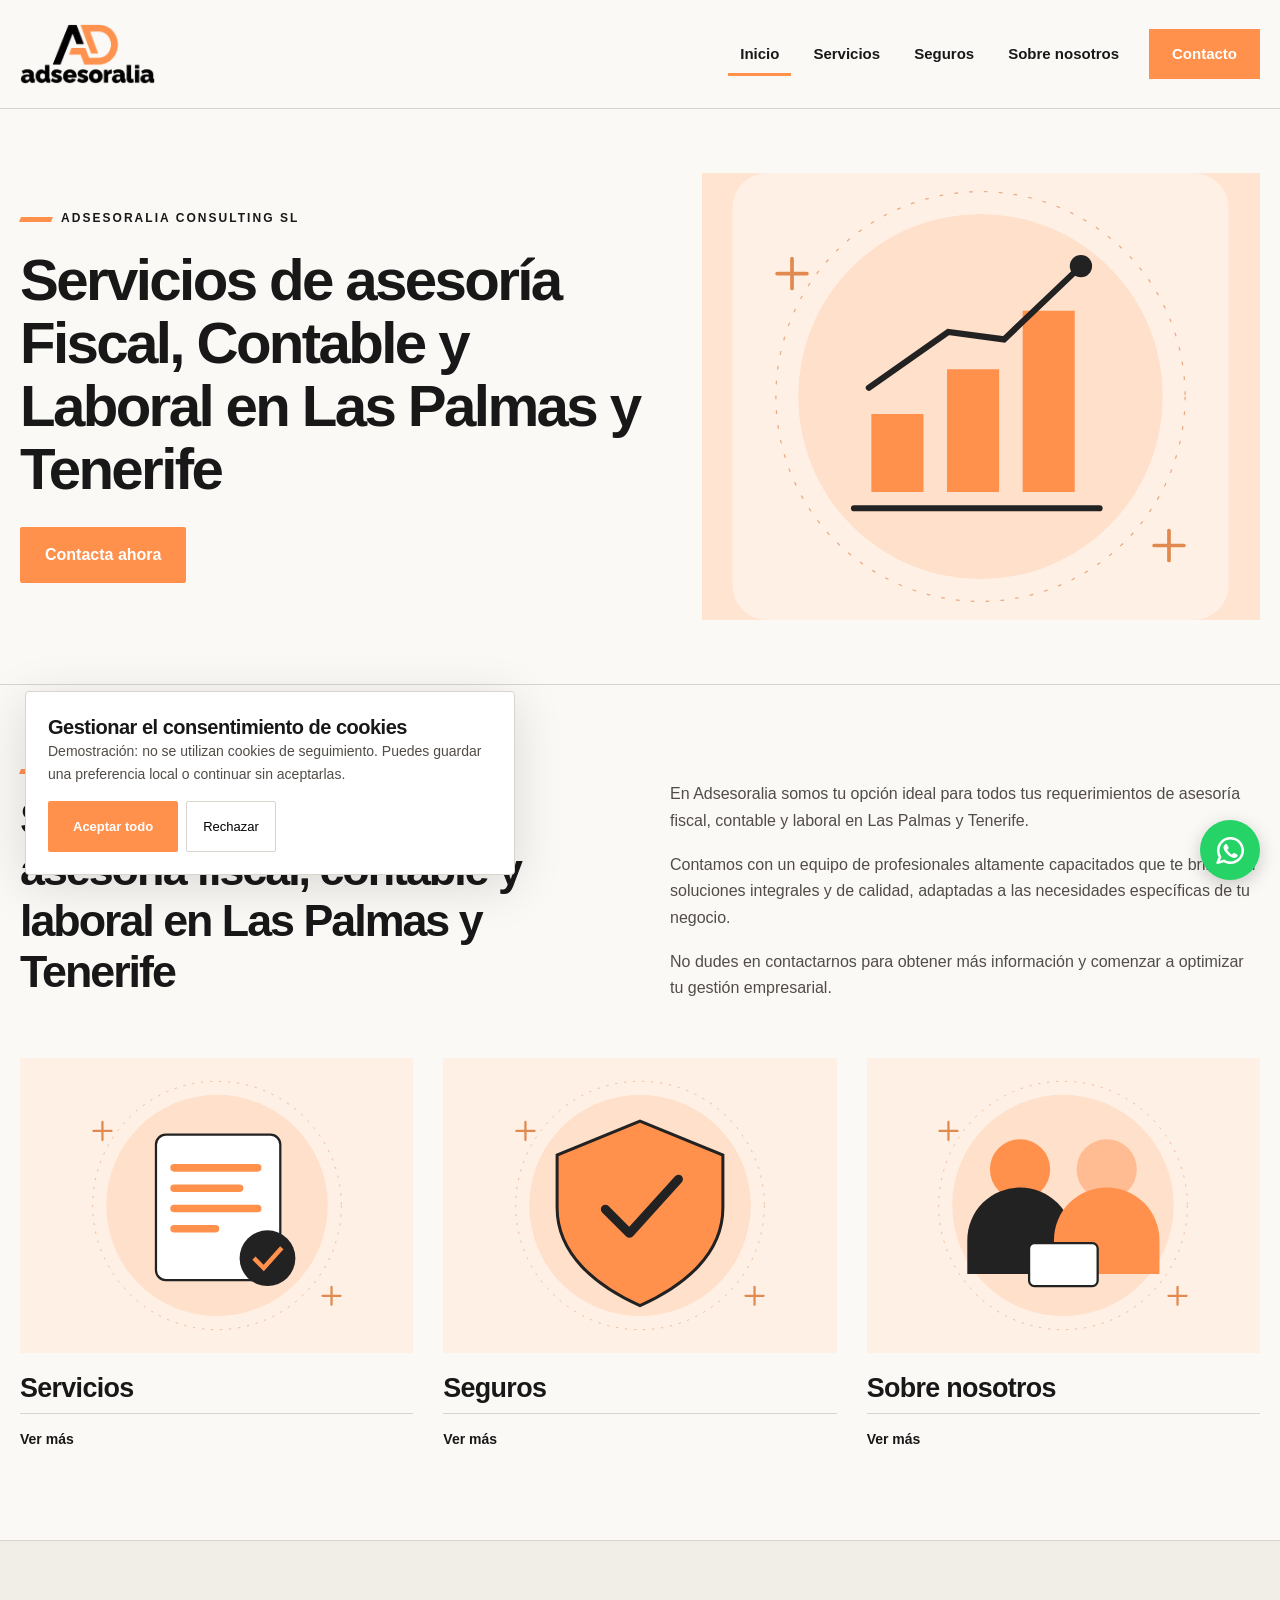
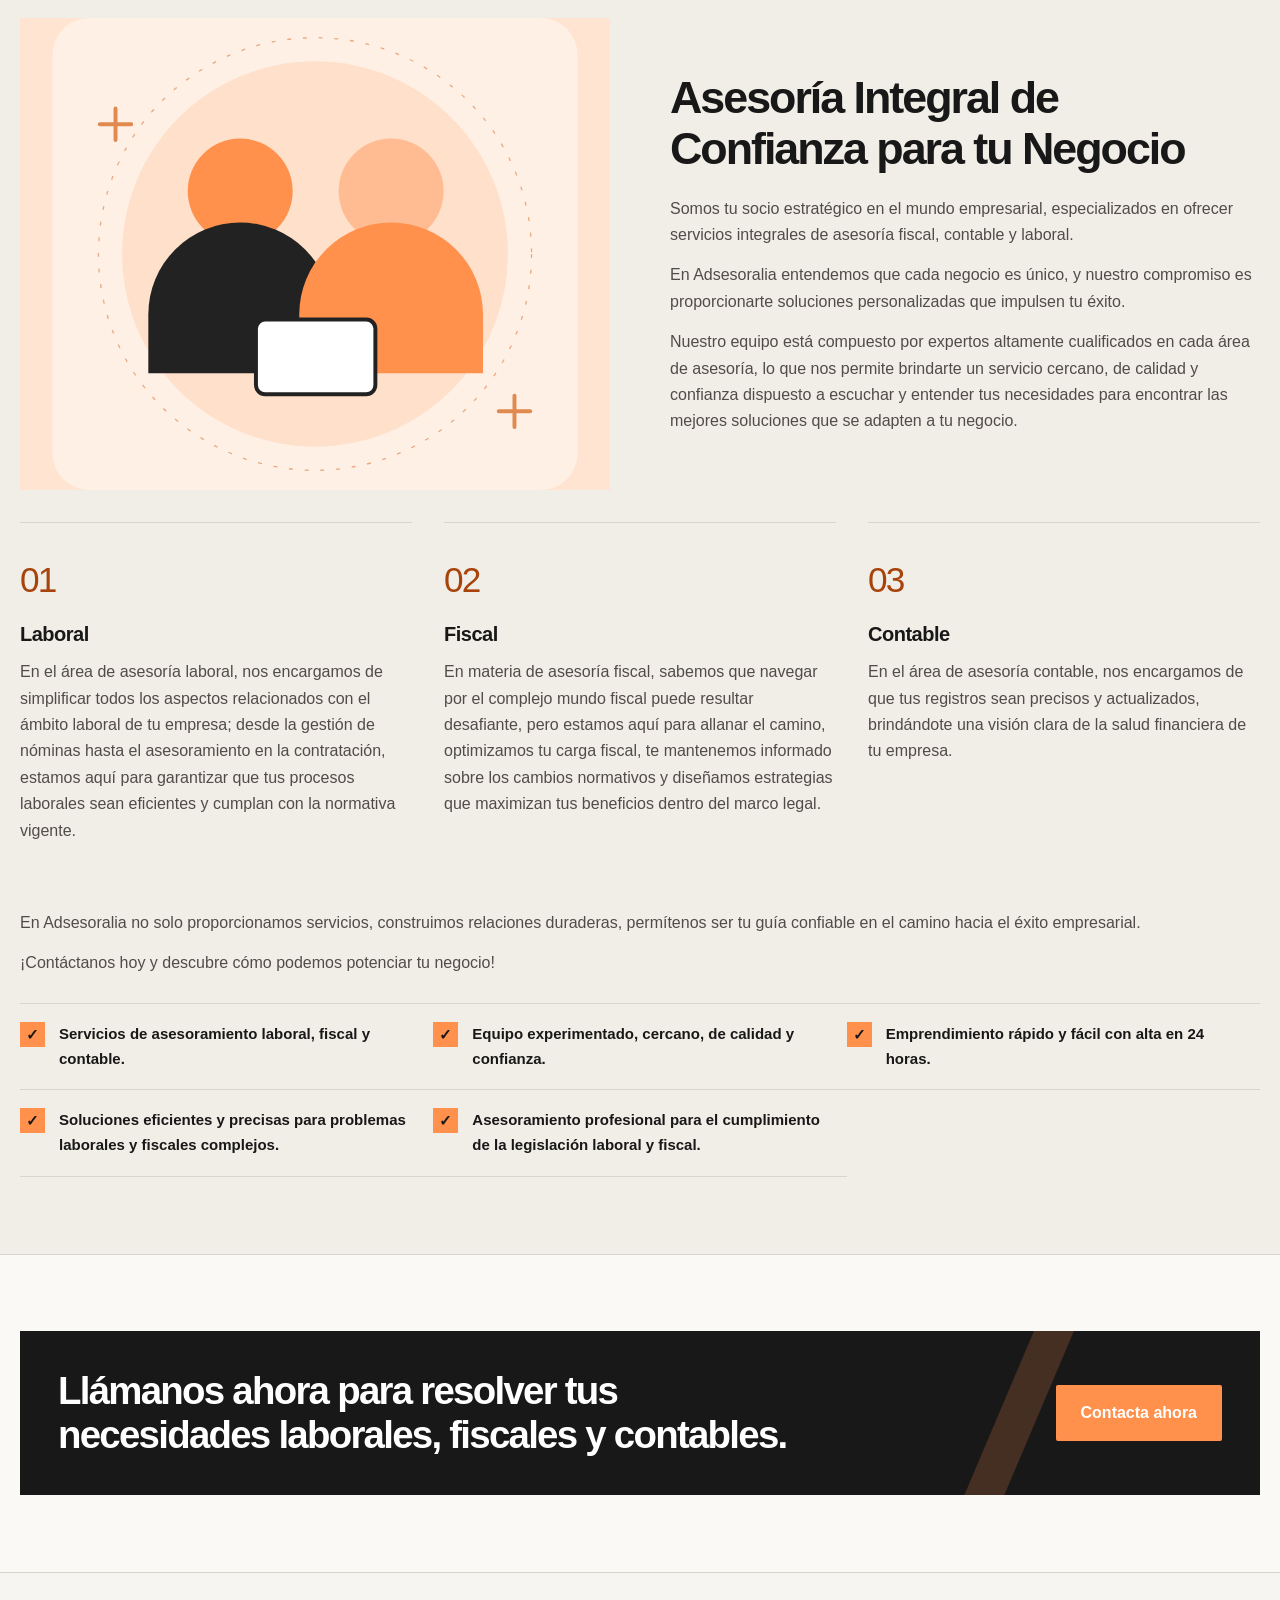
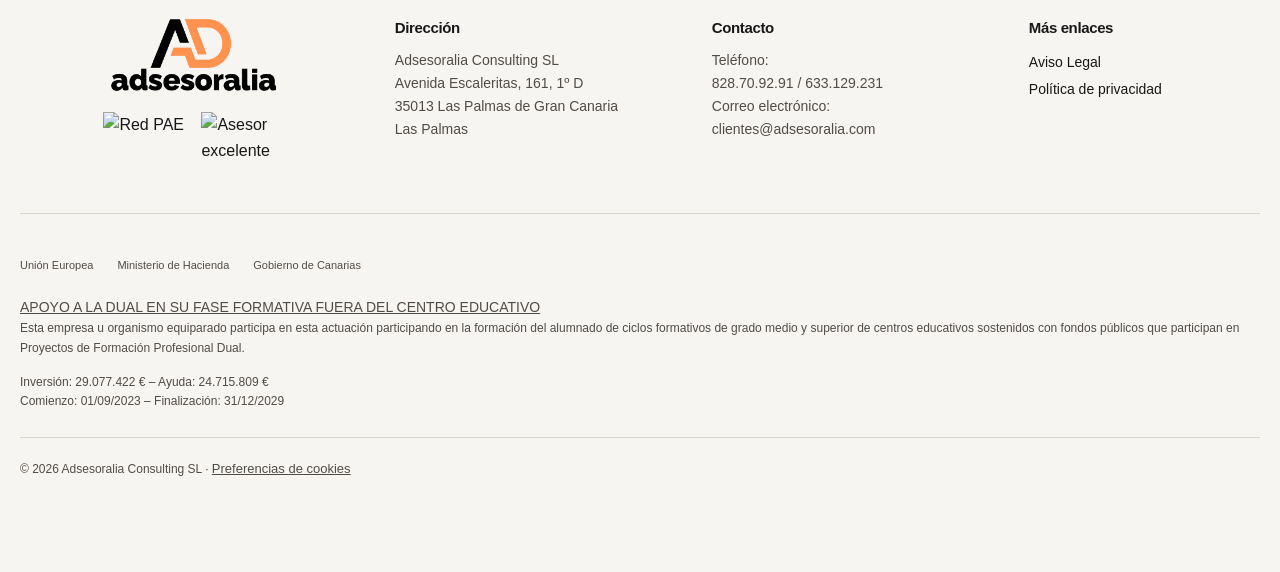
==== index.html @ 980e568c "Add files via upload" ====
<!DOCTYPE html>
<html lang="es"><head><meta charset="utf-8"/><meta content="width=device-width, initial-scale=1" name="viewport"/><title>Servicios de asesoría Fiscal, Contable y Laboral en Las Palmas y Tenerife | Adsesoralia</title><link href="assets/style.css" rel="stylesheet"/><script defer="" src="assets/main.js"></script><link rel="icon" type="image/png" sizes="32x32" href="assets/favicon-32.png"/><link rel="icon" type="image/png" sizes="192x192" href="assets/favicon-192.png"/><link rel="apple-touch-icon" sizes="180x180" href="assets/apple-touch-icon.png"/></head><body class="home-page"><a class="skip" href="#main">Saltar al contenido</a><header><div class="wrap nav"><a aria-label="Adsesoralia, inicio" class="brand" href="index.html"><img alt="Adsesoralia" onerror="this.hidden=true;this.nextElementSibling.hidden=false" src="assets/logo@3x.png"/><span class="brand-fallback" hidden="">ad<span style="color:#ff914d">s</span>esoralia</span></a><button aria-controls="navlinks" aria-expanded="false" class="menu">☰ Menú</button><nav aria-label="Navegación principal" class="navlinks" id="navlinks"><a aria-current="page" class="active" href="index.html">Inicio</a><a href="servicios/index.html">Servicios</a><a href="seguros/index.html">Seguros</a><a href="sobre-nosotros/index.html">Sobre nosotros</a><a href="contacto/index.html">Contacto</a></nav></div></header><main id="main" tabindex="-1"><section class="hero"><div class="wrap hero-grid"><div><div class="eyebrow">Adsesoralia Consulting SL</div><h1>Servicios de asesoría Fiscal, Contable y Laboral en Las Palmas y Tenerife</h1><a class="btn" href="contacto/index.html">Contacta ahora</a></div><div class="hero-art clean-photo"><img alt="" class="photo-real" onerror="this.hidden=true" src="https://adsesoralia.com/wp-content/uploads/2023/12/Adsesoralia-Consulting-SL-4.jpg"/><img alt="" class="art" src="assets/home.svg"/></div></div></section><section class="section"><div class="wrap"><div class="lead"><div class="eyebrow">Inicio</div><h2>Soluciones integrales de asesoría fiscal, contable y laboral en Las Palmas y Tenerife</h2><p>En Adsesoralia somos tu opción ideal para todos tus requerimientos de asesoría fiscal, contable y laboral en Las Palmas y Tenerife.</p><p>Contamos con un equipo de profesionales altamente capacitados que te brindarán soluciones integrales y de calidad, adaptadas a las necesidades específicas de tu negocio.</p><p>No dudes en contactarnos para obtener más información y comenzar a optimizar tu gestión empresarial.</p></div><div class="grid three overview-grid" style="margin-top:32px"><a class="card image-card" href="servicios/index.html"><div class="pic"><img alt="" class="fallback" src="assets/services.svg"/><img alt="Grupo de ejecutivos en una reunión" loading="lazy" onerror="this.hidden=true" src="https://adsesoralia.com/wp-content/uploads/2023/12/Adsesoralia-Consulting-SL-6-1024x683.jpg"/></div><div class="inner"><h3>Servicios</h3><div class="more">Ver más</div></div></a><a class="card image-card" href="seguros/index.html"><div class="pic"><img alt="" class="fallback" src="assets/insurance.svg"/><img alt="Reunión de asesoramiento" loading="lazy" onerror="this.hidden=true" src="https://adsesoralia.com/wp-content/uploads/2023/12/Adsesoralia-Consulting-SL-5-1024x683.jpg"/></div><div class="inner"><h3>Seguros</h3><div class="more">Ver más</div></div></a><a class="card image-card" href="sobre-nosotros/index.html"><div class="pic"><img alt="" class="fallback" src="assets/team.svg"/><img alt="Documentos y trabajo en equipo" loading="lazy" onerror="this.hidden=true" src="https://adsesoralia.com/wp-content/uploads/2023/12/Adsesoralia-Consulting-SL-3-1024x683.jpg"/></div><div class="inner"><h3>Sobre nosotros</h3><div class="more">Ver más</div></div></a></div></div></section><section class="section soft"><div class="wrap"><div class="split"><div class="hero-art clean-photo"><img alt="" class="photo-real" loading="lazy" onerror="this.hidden=true" src="https://adsesoralia.com/wp-content/uploads/2023/12/Adsesoralia-Consulting-SL-3.jpg"/><img alt="" class="art" src="assets/team.svg"/></div><div><h2>Asesoría Integral de Confianza para tu Negocio</h2><p>Somos tu socio estratégico en el mundo empresarial, especializados en ofrecer servicios integrales de asesoría fiscal, contable y laboral.</p><p>En Adsesoralia entendemos que cada negocio es único, y nuestro compromiso es proporcionarte soluciones personalizadas que impulsen tu éxito.</p><p>Nuestro equipo está compuesto por expertos altamente cualificados en cada área de asesoría, lo que nos permite brindarte un servicio cercano, de calidad y confianza dispuesto a escuchar y entender tus necesidades para encontrar las mejores soluciones que se adapten a tu negocio.</p></div></div><div class="grid three" style="margin-top:32px"><article class="card"><span class="num">01</span><h3>Laboral</h3><p>En el área de asesoría laboral, nos encargamos de simplificar todos los aspectos relacionados con el ámbito laboral de tu empresa; desde la gestión de nóminas hasta el asesoramiento en la contratación, estamos aquí para garantizar que tus procesos laborales sean eficientes y cumplan con la normativa vigente.</p></article><article class="card"><span class="num">02</span><h3>Fiscal</h3><p>En materia de asesoría fiscal, sabemos que navegar por el complejo mundo fiscal puede resultar desafiante, pero estamos aquí para allanar el camino, optimizamos tu carga fiscal, te mantenemos informado sobre los cambios normativos y diseñamos estrategias que maximizan tus beneficios dentro del marco legal.</p></article><article class="card"><span class="num">03</span><h3>Contable</h3><p>En el área de asesoría contable, nos encargamos de que tus registros sean precisos y actualizados, brindándote una visión clara de la salud financiera de tu empresa.</p></article></div><div style="margin-top:24px"><p>En Adsesoralia no solo proporcionamos servicios, construimos relaciones duraderas, permítenos ser tu guía confiable en el camino hacia el éxito empresarial.</p><p>¡Contáctanos hoy y descubre cómo podemos potenciar tu negocio!</p></div><div class="benefits"><div class="benefit"><span class="check">✓</span>Servicios de asesoramiento laboral, fiscal y contable.</div><div class="benefit"><span class="check">✓</span>Equipo experimentado, cercano, de calidad y confianza.</div><div class="benefit"><span class="check">✓</span>Emprendimiento rápido y fácil con alta en 24 horas.</div><div class="benefit"><span class="check">✓</span>Soluciones eficientes y precisas para problemas laborales y fiscales complejos.</div><div class="benefit"><span class="check">✓</span>Asesoramiento profesional para el cumplimiento de la legislación laboral y fiscal.</div></div></div></section><section class="section"><div class="wrap"><div class="cta"><h2>Llámanos ahora para resolver tus necesidades laborales, fiscales y contables.</h2><a class="btn" href="contacto/index.html">Contacta ahora</a></div></div></section></main><footer><div class="wrap"><div class="footgrid"><div class="footer-brand"><a class="brand" href="index.html"><img alt="Adsesoralia" onerror="this.hidden=true;this.nextElementSibling.hidden=false" src="assets/logo@3x.png"/><span class="brand-fallback" hidden="">ad<i>s</i>esoralia</span></a><div class="partner"><img alt="Red PAE" src="https://adsesoralia.com/wp-content/uploads/2023/12/footerlogospartners1.png"/><img alt="Asesor excelente" src="https://adsesoralia.com/wp-content/uploads/2023/12/footerlogospartners2.png"/></div></div><div><h3>Dirección</h3><p>Adsesoralia Consulting SL<br/>Avenida Escaleritas, 161, 1º D<br/>35013 Las Palmas de Gran Canaria<br/>Las Palmas</p></div><div><h3>Contacto</h3><p>Teléfono:<br/><a data-mock="Contacto" href="tel:+34828709291">828.70.92.91</a> / <a data-mock="Contacto" href="tel:+34633129231">633.129.231</a><br/>Correo electrónico:<br/><a data-mock="Contacto" href="mailto:clientes@adsesoralia.com">clientes@adsesoralia.com</a></p></div><div><h3>Más enlaces</h3><a href="aviso-legal/index.html">Aviso Legal</a><br/><a href="politica-de-privacidad/index.html">Política de privacidad</a></div></div><div class="legal institution"><div class="institution-logos"><figure><img alt="Unión Europea" onerror="this.hidden=true" src="https://adsesoralia.com/wp-content/uploads/2026/02/escudo_fondos_europeos.jpg"/><figcaption>Unión Europea</figcaption></figure><figure><img alt="Ministerio de Hacienda" onerror="this.hidden=true" src="https://adsesoralia.com/wp-content/uploads/2026/02/escudo_hacienda.jpg"/><figcaption>Ministerio de Hacienda</figcaption></figure><figure><img alt="Gobierno de Canarias" onerror="this.hidden=true" src="https://adsesoralia.com/wp-content/uploads/2026/02/escudo_gobierno_de_Canarias.jpg"/><figcaption>Gobierno de Canarias</figcaption></figure></div><a href="https://adsesoralia.com/wp-content/uploads/2026/02/Apendice_IV_CARTEL_DEFINITIVO_ayuda_empresas_dual_2023_2024_2.0.pdf">APOYO A LA DUAL EN SU FASE FORMATIVA FUERA DEL CENTRO EDUCATIVO</a><p>Esta empresa u organismo equiparado participa en esta actuación participando en la formación del alumnado de ciclos formativos de grado medio y superior de centros educativos sostenidos con fondos públicos que participan en Proyectos de Formación Profesional Dual.</p><p>Inversión: 29.077.422 € – Ayuda: 24.715.809 €<br/>Comienzo: 01/09/2023 – Finalización: 31/12/2029</p></div><div class="legal">© 2026 Adsesoralia Consulting SL · <button class="cookie-control" type="button">Preferencias de cookies</button></div></div></footer><a aria-label="Contactar por WhatsApp (se abre en otra pestaña)" class="whatsapp" href="https://wa.me/34828709291" target="_blank" rel="noopener noreferrer"><svg xmlns="http://www.w3.org/2000/svg" width="800px" height="800px" viewBox="0 0 24 24" fill="none"><path fill-rule="evenodd" clip-rule="evenodd" d="M3.50002 12C3.50002 7.30558 7.3056 3.5 12 3.5C16.6944 3.5 20.5 7.30558 20.5 12C20.5 16.6944 16.6944 20.5 12 20.5C10.3278 20.5 8.77127 20.0182 7.45798 19.1861C7.21357 19.0313 6.91408 18.9899 6.63684 19.0726L3.75769 19.9319L4.84173 17.3953C4.96986 17.0955 4.94379 16.7521 4.77187 16.4751C3.9657 15.176 3.50002 13.6439 3.50002 12ZM12 1.5C6.20103 1.5 1.50002 6.20101 1.50002 12C1.50002 13.8381 1.97316 15.5683 2.80465 17.0727L1.08047 21.107C0.928048 21.4637 0.99561 21.8763 1.25382 22.1657C1.51203 22.4552 1.91432 22.5692 2.28599 22.4582L6.78541 21.1155C8.32245 21.9965 10.1037 22.5 12 22.5C17.799 22.5 22.5 17.799 22.5 12C22.5 6.20101 17.799 1.5 12 1.5ZM14.2925 14.1824L12.9783 15.1081C12.3628 14.7575 11.6823 14.2681 10.9997 13.5855C10.2901 12.8759 9.76402 12.1433 9.37612 11.4713L10.2113 10.7624C10.5697 10.4582 10.6678 9.94533 10.447 9.53028L9.38284 7.53028C9.23954 7.26097 8.98116 7.0718 8.68115 7.01654C8.38113 6.96129 8.07231 7.046 7.84247 7.24659L7.52696 7.52195C6.76823 8.18414 6.3195 9.2723 6.69141 10.3741C7.07698 11.5163 7.89983 13.314 9.58552 14.9997C11.3991 16.8133 13.2413 17.5275 14.3186 17.8049C15.1866 18.0283 16.008 17.7288 16.5868 17.2572L17.1783 16.7752C17.4313 16.5691 17.5678 16.2524 17.544 15.9269C17.5201 15.6014 17.3389 15.308 17.0585 15.1409L15.3802 14.1409C15.0412 13.939 14.6152 13.9552 14.2925 14.1824Z" fill="#FFFFFF"/></svg></a><dialog class="mock-dialog"><h2>Acción simulada</h2><p class="mock-message"></p><form method="dialog"><button class="btn">Cerrar</button></form></dialog><aside aria-label="Preferencias de cookies" class="cookie" hidden=""><h3>Gestionar el consentimiento de cookies</h3><p>Demostración: no se utilizan cookies de seguimiento. Puedes guardar una preferencia local o continuar sin aceptarlas.</p><div class="cookie-actions"><button class="btn" data-consent="all">Aceptar todo</button><button class="secondary-btn" data-consent="none">Rechazar</button></div></aside></body></html>
---- assets/style.css ----
:root{--orange:#ff914d;--ink:#191919;--cream:#fff5ed;--muted:#625e59;--line:#e8e2dc}*{box-sizing:border-box}html{scroll-behavior:smooth}body{margin:0;font-family:system-ui,-apple-system,BlinkMacSystemFont,'Segoe UI',sans-serif;color:var(--ink);background:#fff;line-height:1.65}a{color:inherit;text-decoration:none}button,input,textarea,select{font:inherit}button,a{touch-action:manipulation}button{cursor:pointer}a:focus-visible,button:focus-visible,input:focus-visible,textarea:focus-visible{outline:3px solid #a74b12;outline-offset:4px}.wrap{width:min(1180px,calc(100% - 40px));margin:auto}header{position:sticky;top:0;z-index:10;background:#fffffff5;border-bottom:1px solid var(--line);backdrop-filter:blur(12px)}.nav{display:flex;align-items:center;justify-content:space-between;min-height:82px;gap:20px}.brand{display:flex;align-items:center;gap:10px;font-size:23px;font-weight:850;letter-spacing:-1.6px;line-height:1}.brand svg{width:48px;height:38px}.brand img{width:auto !important;height:60px;object-fit:contain}.navlinks{display:none;position:absolute;top:82px;left:0;right:0;background:white;padding:20px;box-shadow:0 16px 20px #0001}.navlinks.open{display:grid;gap:8px}.navlinks a{padding:10px 12px;font-size:14px;font-weight:650}.navlinks a.active{color:#9c4312;background:var(--cream);border-radius:8px}.menu{background:white;border:1px solid var(--line);border-radius:12px;padding:9px 14px}.btn{display:inline-flex;align-items:center;justify-content:center;gap:18px;background:var(--orange);color:var(--ink);font-weight:750;padding:14px 23px;border:0;border-radius:9px;min-height:48px;transition:transform .2s,background .2s}.btn:hover{transform:translateY(-2px);background:#ffab76}.btn.dark{background:var(--ink);color:white}.eyebrow{font-size:12px;font-weight:800;letter-spacing:2px;text-transform:uppercase;color:#9b4717;display:flex;align-items:center;gap:9px}.eyebrow:before{content:'';width:22px;height:2px;background:var(--orange)}h1,h2,h3,p{margin:0}h1{font-size:clamp(2.4rem,5.3vw,4.5rem);line-height:1.07;letter-spacing:-.055em;margin:20px 0 26px;max-width:850px}h2{font-size:clamp(1.8rem,3.5vw,3rem);line-height:1.14;letter-spacing:-.045em;margin:12px 0 22px}h3{font-size:1.25rem;line-height:1.3;letter-spacing:-.025em}p{margin:0 0 14px;color:var(--muted)}.hero{background:var(--cream);padding:48px 0 55px;overflow:hidden}.hero-grid,.split{display:grid;gap:32px;align-items:center}.hero-art{min-height:300px;position:relative;border-radius:26px;overflow:hidden;background:#f7c6a5;display:grid;place-items:center;isolation:isolate}.hero-art img{position:absolute;inset:0;width:100%;height:100%;object-fit:cover;z-index:-1}.hero-art:after{content:'';position:absolute;inset:0;border:1px solid #0001;border-radius:inherit;pointer-events:none}.art{width:85%;max-width:420px;filter:drop-shadow(0 12px 15px #8a421b22)}.float{animation:float 4s ease-in-out infinite}@keyframes float{50%{transform:translateY(-9px)}}.section{padding:58px 0}.soft{background:#faf8f6}.lead{max-width:760px}.grid{display:grid;gap:16px}.card{border:1px solid var(--line);border-radius:18px;background:white;padding:24px;transition:transform .2s,box-shadow .2s}.card:hover{transform:translateY(-4px);box-shadow:0 15px 35px #2515060c}.card h3{margin:12px 0}.num{display:grid;place-items:center;width:44px;height:44px;background:var(--cream);color:#9b4717;border-radius:13px;font-weight:800}.image-card{padding:0;overflow:hidden;display:block}.image-card .pic{height:190px;background:#ffe1ca;display:grid;place-items:center;overflow:hidden}.pic img{width:100%;height:100%;object-fit:cover;transition:transform .4s}.image-card:hover img{transform:scale(1.04)}.image-card .inner{padding:23px}.more{font-weight:750;font-size:14px;display:flex;justify-content:space-between;align-items:center}.more span{font-size:23px;color:#9b4717}.benefits{display:grid;gap:12px;margin-top:26px}.benefit{display:flex;align-items:flex-start;gap:14px;padding:17px;border-radius:12px;background:white;border:1px solid var(--line);font-size:15px;font-weight:650}.check{flex:none;background:var(--orange);border-radius:50%;width:25px;height:25px;text-align:center}.cta{background:var(--ink);color:white;border-radius:24px;padding:34px;display:grid;gap:20px;align-items:center}.cta h2{font-size:clamp(1.6rem,3vw,2.5rem);margin:0}.cta p{color:white}.cta .btn{justify-self:start}footer{background:#f7f5f2;padding:45px 0 24px;border-top:1px solid var(--line)}.footgrid{display:grid;gap:28px}footer h3{font-size:15px;margin-bottom:12px}footer p,footer a{font-size:14px}footer a:hover{text-decoration:underline}.legal{border-top:1px solid var(--line);padding-top:20px;margin-top:25px;font-size:12px;color:var(--muted)}.partner{display:flex;flex-wrap:wrap;gap:15px;margin:20px 0}.partner img{width:75px;height:75px;object-fit:contain}.subhero{padding:45px 0;background:var(--cream)}.subhero h1{font-size:clamp(2.2rem,4.4vw,3.6rem);margin-bottom:15px}.service-list{padding-left:20px;color:var(--muted)}.service-list li{margin:7px 0}.form{display:grid;gap:16px}.field{display:grid;gap:6px;font-weight:650;font-size:14px}input,textarea,select{border:1px solid #cfc7bf;border-radius:8px;padding:12px;background:white;width:100%;color:var(--ink)}textarea{min-height:130px;resize:vertical}.consent{display:flex;gap:10px;align-items:flex-start;font-size:14px}.consent input{width:18px;height:18px;flex:none}.notice{background:var(--cream);padding:13px;border-radius:9px;font-size:14px}.status{color:#27633a;font-weight:700}.skip{position:absolute;left:-9999px}.skip:focus{left:10px;top:10px;background:white;z-index:99;padding:10px}.photo{width:100%;border-radius:20px;aspect-ratio:4/3;object-fit:cover;background:var(--cream)}.tag{display:inline-block;border:1px solid #e7c2a9;border-radius:99px;padding:5px 12px;font-size:12px;font-weight:700;margin-bottom:8px}.demo{font-size:11px;color:var(--muted);margin-top:12px}.legal a{text-decoration:underline}.institution{max-width:800px}.institution p{font-size:12px}.section[id]{scroll-margin-top:100px}@media(min-width:650px){.grid{grid-template-columns:repeat(2,minmax(0,1fr))}.footgrid{grid-template-columns:repeat(2,1fr)}.benefits{grid-template-columns:repeat(2,1fr)}.hero-art{min-height:380px}.cta{padding:45px}}@media(min-width:900px){.menu{display:none}.navlinks{display:flex;position:static;align-items:center;background:none;padding:0;box-shadow:none;gap:4px}.navlinks a:last-child{background:var(--orange);border-radius:8px;margin-left:8px;color:var(--ink)}.hero{padding:75px 0}.hero-grid{grid-template-columns:1.1fr .9fr;gap:50px}.hero-art{min-height:480px}.split{grid-template-columns:1fr 1fr;gap:60px}.section{padding:85px 0}.grid.three{grid-template-columns:repeat(3,minmax(0,1fr))}.footgrid{grid-template-columns:1.2fr 1fr 1fr .8fr}.cta{grid-template-columns:1fr auto}.benefits{grid-template-columns:repeat(3,1fr)}}@media(prefers-reduced-motion:reduce){*,*::before,*::after{animation:none!important;transition:none!important;scroll-behavior:auto!important}} 
:root{--orange:#ff914d;--ink:#181818;--cream:#fff2e8;--muted:#514c47;--line:#e6ded7}body{font-family:Arial,Helvetica,sans-serif;line-height:1.7}.wrap{width:min(1240px,calc(100% - 40px))}.nav{min-height:92px}.brand img{width:auto !important;height:60px}.navlinks a{font-size:15px}.hero,.subhero{background:#fff;position:relative}.hero{padding:42px 0 64px}.hero-grid{gap:28px}.hero h1{font-size:clamp(2.6rem,5.5vw,5.2rem);line-height:1.02;letter-spacing:-.065em}.hero h1 em{font-style:normal;color:#a8430b}.hero-art{background:#fff0e5;min-height:280px;isolation:isolate}.hero-art .art{max-width:100%;width:100%;height:auto;filter:none;animation:drift 7s ease-in-out infinite}.hero-art .photo-real{z-index:0}.hero-art .photo-real:not([hidden])+.art{position:absolute;right:14px;bottom:14px;width:38%;border:5px solid white;border-radius:20px;box-shadow:0 12px 40px #0002}.hero-art .photo-real[hidden]{display:none}.hero-art .photo-real[hidden]+.art{width:100%;position:static}.section{padding:64px 0}.lead{max-width:880px}.lead p{max-width:76ch}.section h2{max-width:900px}.grid{gap:22px}.card{padding:30px;border-radius:24px;box-shadow:0 5px 25px #20100006}.image-card{padding:0}.image-card .pic{height:230px;background:#fff0e5;position:relative}.pic .fallback{position:absolute;inset:0;object-fit:contain;padding:12px}.pic img:not(.fallback){position:relative}.pic img[hidden]{display:none}.image-card h3{font-size:1.65rem}.more{border-top:1px solid var(--line);padding-top:16px;margin-top:20px}.soft{background:#f7f5f2}.num{width:55px;height:55px;border-radius:17px;font-size:18px}.benefit{border:0;padding:20px;background:white;box-shadow:0 4px 20px #00000008}.check{line-height:25px}.cta{position:relative;overflow:hidden;padding:38px;background:#181818}.cta:after{content:'';position:absolute;width:260px;height:260px;border:45px solid #ff914d22;border-radius:50%;right:-140px;top:-100px;pointer-events:none}.cta h2{max-width:760px}.btn{border-radius:100px;padding:15px 25px}.subhero .wrap{display:grid;gap:24px;align-items:center}.subhero .subvisual{width:100%;max-height:320px;object-fit:contain;border-radius:25px}.subhero h1{max-width:900px}.subhero{border-bottom:1px solid var(--line);background:#fff8f2}.subhero .btn{justify-self:start}.institution{max-width:none}.institution-logos{display:flex;flex-wrap:wrap;align-items:center;gap:24px;margin:22px 0}.institution-logos img{max-width:180px;max-height:55px;object-fit:contain}.institution-logos figure{margin:0;display:grid;gap:4px}.institution-logos figcaption{font-size:11px}.footer-logo{max-width:145px}.form input,.form select,.form textarea{border-radius:12px}.map-panel{background:#fff2e8;border:1px solid var(--line);border-radius:24px;padding:26px;margin-top:20px}.map-panel img{width:100%;height:160px;object-fit:contain}.mock-dialog{border:0;border-radius:22px;max-width:min(440px,90vw);padding:28px;box-shadow:0 15px 80px #0004}.mock-dialog::backdrop{background:#0008}.mock-dialog button{margin-top:12px}.cookie{position:fixed;bottom:16px;left:16px;right:16px;max-width:490px;padding:22px;z-index:20;border:1px solid var(--line);background:white;border-radius:20px;box-shadow:0 10px 50px #0002}.cookie[hidden]{display:none}.cookie p{font-size:14px}.cookie-actions{display:flex;flex-wrap:wrap;gap:8px}.cookie-actions button{font-size:13px}.secondary-btn{background:white;border:1px solid var(--line);border-radius:100px;padding:10px 16px}.cookie-control{border:0;background:none;text-decoration:underline;padding:0;color:inherit;font-size:13px}.service-page .grid.three{grid-template-columns:1fr}.service-page .grid.three>.card{display:grid;gap:12px;align-content:start}.service-page .grid.three>.card h3{font-size:2rem}.service-page .grid.three>.card p{margin-bottom:0}.service-page .grid.three>.card .service-list{margin:0}.service-page .grid.three>.card .btn{justify-self:start;margin-top:10px}.legal-source{border:1px solid var(--line);border-radius:24px;padding:30px;max-width:850px}.hero-art img.art{position:static;z-index:0;object-fit:contain}.brand-fallback{font-size:22px;font-weight:800;letter-spacing:-1px}.brand-fallback i{color:#ff914d;font-style:normal}.brand-fallback[hidden]{display:none}@keyframes drift{50%{transform:translateY(-5px)}}@media(min-width:900px){.hero{padding:70px 0 80px}.hero-grid{grid-template-columns:1.05fr .95fr;gap:50px}.hero-art{min-height:460px}.section{padding:90px 0}.subhero .wrap{grid-template-columns:1.25fr .75fr}.subhero .subvisual{grid-column:2;grid-row:1/4}.subhero .eyebrow,.subhero h1,.subhero .btn{grid-column:1}.service-page .grid.three>.card{grid-template-columns:170px 1fr;column-gap:34px}.service-page .grid.three>.card>*{grid-column:2}.service-page .grid.three>.card .num{grid-column:1;grid-row:1/6;align-self:start;width:100%;height:125px;font-size:38px}.cookie{left:25px;bottom:25px}}@media(prefers-reduced-motion:reduce){*{animation:none!important;transition:none!important}}
@media(max-width:899px){.navlinks{top:92px}.hero h1{overflow-wrap:break-word}.cookie{max-width:calc(100% - 32px)}}

/* V3 — editorial visual system derived from the AD mark */
:root{--paper:#fbf9f6;--orange:#ff914d;--ink:#181818;--line:#d9d4ce}
body{background:var(--paper);font-family:Arial,Helvetica,sans-serif;line-height:1.65}header{background:var(--paper);backdrop-filter:none}.nav{min-height:108px}.brand img{width:auto !important;height:60px;object-fit:contain}.navlinks a{border-radius:0!important}.navlinks a.active{background:none;color:var(--ink);box-shadow:inset 0 -3px var(--orange)}.navlinks a:last-child{padding:13px 23px}.menu{border-radius:0;background:transparent}.btn,.secondary-btn{border-radius:2px}.eyebrow{letter-spacing:.17em;color:var(--ink)}.eyebrow:before{width:32px;height:5px;transform:skew(-22deg)}.hero{background:var(--paper);padding:44px 0 56px}.hero h1{font-size:clamp(2.55rem,5.2vw,5.1rem);letter-spacing:-.055em;line-height:1.035}.hero-art{border-radius:0;background:#ffe4d2;min-height:300px}.hero-art:after{border:0;border-left:10px solid var(--orange);border-radius:0}.hero-art .photo-real:not([hidden])+.art{border-radius:0;border:0;box-shadow:none}.section{border-top:1px solid var(--line)}.section .lead{max-width:100%}.home-page .lead h2{max-width:850px}.home-page .lead p{max-width:72ch}.grid{gap:0}.card{border-radius:0;box-shadow:none;border:0;border-top:1px solid var(--line);background:transparent;padding:28px 0}.card:hover{transform:none;box-shadow:none}.image-card{padding:0;border-top:0;background:transparent}.image-card .pic{height:230px;border-radius:0}.image-card .inner{padding:20px 0 26px}.image-card h3{font-size:1.8rem}.more{margin-top:14px;border-top:1px solid var(--line)}.image-card:hover .more{border-color:var(--orange)}.image-card:hover .more span{transform:translate(3px,-3px)}.more span{transition:transform .2s}.soft{background:#f1ede7}.num{background:none;border-radius:0;color:#a8430b;width:auto !important;height:auto;display:block;font-size:2.2rem;letter-spacing:-.05em;font-weight:400}.benefits{gap:0;border-top:1px solid var(--line)}.benefit{border-radius:0;box-shadow:none;background:none;border-bottom:1px solid var(--line);padding:18px 10px 18px 0}.check{border-radius:0;background:var(--orange)}.cta{border-radius:0;background:var(--ink);padding:38px;isolation:isolate}.cta:after{border-radius:0;transform:skew(-23deg);border:40px solid #ff914d30;right:-80px;top:-90px;z-index:-1}.subhero{background:var(--paper)}.subhero .subvisual,.photo,.map-panel,.legal-source{border-radius:0}.service-page .grid.three>.card .num{font-size:4rem;background:none;border-radius:0}.form input,.form select,.form textarea{border-radius:2px}.cookie,.mock-dialog{border-radius:4px}.whatsapp{position:fixed;right:18px;bottom:max(18px,env(safe-area-inset-bottom));display:flex;align-items:center;gap:9px;background:#176b43;color:white;border:0;padding:13px 17px;border-radius:40px;box-shadow:0 5px 20px #0003;z-index:15;font-weight:700;min-height:52px}.whatsapp:hover{background:#105535}.cookie{bottom:88px}.brand-fallback{font-size:26px}.institution{overflow-wrap:anywhere}footer{padding-bottom:92px}
@media(min-width:650px){.grid{gap:24px}.grid:not(.three)>.card{border-top:1px solid var(--line)}.home-page .grid.three:has(.image-card){grid-template-columns:1.18fr .82fr}.home-page .grid.three:has(.image-card)>.image-card:first-child{grid-row:span 2}.home-page .grid.three:has(.image-card)>.image-card:first-child .pic{height:410px}.home-page .grid.three:has(.image-card)>.image-card:not(:first-child){display:grid;grid-template-columns:1fr 1fr;gap:20px;align-items:center}.home-page .grid.three:has(.image-card)>.image-card:not(:first-child) .pic{height:180px}.home-page .grid.three:has(.image-card)>.image-card:not(:first-child) .inner{padding:0}.cookie{bottom:25px}}
@media(min-width:900px){.hero{padding:70px 0 80px}.hero-grid{grid-template-columns:1.12fr .88fr;gap:58px}.hero-art{min-height:450px}.home-page .lead{display:grid;grid-template-columns:1fr 1fr;gap:0 60px;align-items:start}.home-page .lead .eyebrow,.home-page .lead h2{grid-column:1}.home-page .lead h2{grid-row:2/5}.home-page .lead p{grid-column:2}.home-page .lead p:first-of-type{grid-row:2}.home-page .lead p:nth-of-type(2){grid-row:3}.home-page .lead p:nth-of-type(3){grid-row:4}.home-page .soft .grid.three{gap:32px}.service-page .grid.three>.card{padding:32px 0}.service-page .grid.three>.card .num{height:auto}.navlinks{gap:10px}.brand img{width:auto !important;height:60px}}
@media(max-width:899px){.navlinks{top:108px}.whatsapp{padding:13px}.whatsapp span{display:none}.brand img{width:auto !important;height:60px}}

/* V4: original supplied logo, clean photography and balanced overview */
.brand img{width:auto !important;height:60px;object-fit:contain;display:block}.brand img[hidden]{display:none}.nav{min-height:100px}.navlinks{top:100px}.hero h1{font-size:clamp(2.3rem,4.55vw,4.45rem);line-height:1.08;letter-spacing:-.045em}.hero-art.clean-photo{aspect-ratio:5/4;min-height:0;display:block}.hero-art.clean-photo .photo-real{position:absolute;inset:0;width:100%;height:100%;object-fit:cover}.hero-art.clean-photo .art{display:none!important}.hero-art.clean-photo .photo-real[hidden]+.art{display:block!important;position:absolute;inset:0;width:100%;height:100%;max-width:none;object-fit:contain;animation:none}.hero-art.clean-photo:after{display:none}.home-page .overview-grid{display:grid;grid-template-columns:minmax(0,1fr)!important;gap:24px!important}.home-page .overview-grid>.image-card{display:flex!important;flex-direction:column;grid-row:auto!important;gap:0!important;align-items:stretch!important;min-width:0}.home-page .overview-grid>.image-card .pic{height:auto!important;aspect-ratio:3/2;min-height:0}.home-page .overview-grid>.image-card .inner{padding:18px 0 12px!important;display:flex;flex-direction:column;flex:1}.home-page .overview-grid>.image-card h3{font-size:clamp(1.45rem,2.1vw,1.8rem);margin:0 0 8px}.home-page .overview-grid>.image-card .more{margin-top:auto;padding-top:14px}.home-page .overview-grid .pic img:not(.fallback):not([hidden]){position:absolute;inset:0;display:block}.whatsapp{width:60px;height:60px;min-height:60px;padding:0!important;border-radius:50%;display:grid;place-items:center;gap:0;background:#25d366;box-shadow: 0 16px 40px -12px #00000073;right:20px;bottom:max(20px,env(safe-area-inset-bottom));box-shadow:0 5px 18px #0003}.whatsapp:hover{background:#08763c}.whatsapp svg{width:31px;height:31px}.cookie{bottom:94px}.section{padding:clamp(46px,6vw,80px) 0}.hero{padding:clamp(32px,5vw,68px) 0}.hero-grid,.split{min-width:0}.hero-grid>* ,.split>*{min-width:0}.footgrid .brand img{width:auto !important;max-height:60px}
@media(min-width:650px){.home-page .overview-grid{grid-template-columns:repeat(3,minmax(0,1fr))!important;gap:24px!important}.home-page .overview-grid>.image-card .pic{aspect-ratio:4/3}.cookie{bottom:25px;right:95px}}
@media(min-width:900px){.brand img{width:210px;max-height:92px}.nav{min-height:108px}.navlinks{top:auto}.hero-grid{grid-template-columns:1.06fr .94fr;gap:52px}.home-page .lead{margin-bottom:38px}.home-page .overview-grid{gap:30px!important}.hero-art.clean-photo{aspect-ratio:5/4}}
@media(max-width:380px){.wrap{width:calc(100% - 28px)}.nav{gap:10px}.brand img{width:auto !important}.whatsapp{width:54px;height:54px;min-height:54px;right:14px;bottom:14px}}

/* Ajustes finales: CTA, partners, mapa de contacto. */
.btn,.btn:hover,.btn:focus-visible,.navlinks a:last-child,.navlinks a:last-child:hover,.navlinks a:last-child.active{color:#fff;}
/* El naranja de marca se conserva en todas las superficies. Un naranja más oscuro en los CTA permite contraste con blanco. */
.btn:not(.dark),.navlinks a:last-child{background:#ff914d;}
.btn:not(.dark):hover,.navlinks a:last-child:hover{background:#ff914d;}
.navlinks a:last-child.active{box-shadow:inset 0 -3px #ff914d;}
.footgrid .footer-brand{display:flex;flex-direction:column;align-items:center;justify-content:flex-start;gap:20px;min-width:0;padding:0 12px;}
.footgrid .footer-brand .brand{justify-content:center;align-self:center;margin:0;max-width:100%;}
.footgrid .footer-brand .brand img{height:74px;max-height:74px;max-width:100%;object-fit:contain;}
.footer-brand .partner{display:grid;grid-template-columns:repeat(2,minmax(0,82px));justify-content:center;align-items:center;gap:16px;width:100%;margin:0;}
.footer-brand .partner img{display:block;width:100%;height:76px;object-fit:contain;}
.whatsapp{text-decoration:none;}
.required-note{font-size:.85rem;color:var(--muted);margin:0 0 12px;}.required-mark,.required-note span{color:#b8490c;font-weight:700;}.field .required-mark{display:inline;}
.map-panel{padding:20px;background:#fff5ed;min-width:0;}.map-panel h3{margin:0 0 4px;}.map-address{font-size:.92rem;margin:0 0 16px;}.map-frame{position:relative;background:#f0e7df;border:1px solid #e4d7cb;min-height:310px;}.map-placeholder{display:grid;place-items:center;align-content:center;text-align:center;gap:8px;min-height:310px;padding:20px;}.map-placeholder[hidden],#office-map[hidden]{display:none;}.map-placeholder p{margin:0;}.map-pin-preview{color:#ff914d;font-size:42px;line-height:1;}.map-external{display:inline-block;margin-top:12px;font-size:.9rem;text-decoration:underline;text-underline-offset:3px;}.map-frame #office-map{height:310px;width:100%;z-index:1;}.map-panel .leaflet-tile{width:256px;height:256px;max-width:none;padding:0;object-fit:fill;}.map-panel .leaflet-tile-pane{filter:grayscale(.85) sepia(.28) saturate(.95);}.map-panel .leaflet-container{font:inherit;}.map-panel .leaflet-control-zoom a{color:#8f3404;}.map-panel .office-marker{background:none;border:0;}.map-panel .office-marker svg{filter:drop-shadow(0 2px 2px #0003);}.map-panel .leaflet-popup-content{font-size:.85rem;}.map-panel .leaflet-popup-content a{color:#a8430b;}.map-panel .leaflet-control-attribution{font-size:10px;}
@media(max-width:599px){.footgrid .footer-brand{padding:8px 0 18px;}.footer-brand .partner{grid-template-columns:repeat(2,80px);}.map-panel{padding:14px;}.map-frame #office-map,.map-placeholder{height:290px;min-height:290px;}}

/* V6: exact brand CTA and contact refinements */
.btn:not(.dark),.btn:not(.dark):hover,.navlinks a:last-child,.navlinks a:last-child:hover{background:#ff914d;color:#fff;}
.btn:not(.dark):hover,.navlinks a:last-child:hover{box-shadow:inset 0 0 0 2px #0002;}
.field-label{display:block}.field-label .required-mark{display:inline;margin-left:3px;}
.contact-details .contact-detail{display:grid;grid-template-columns:44px minmax(0,1fr);gap:14px;align-items:start;margin:20px 0;}
.contact-icon{width:44px;height:44px;padding:10px;background:#ff914d20;color:#a8440b;border-radius:50%;box-sizing:border-box;}
#office-map iframe{display:block;width:100%;height:100%;border:0;}.map-frame{overflow:hidden;}.map-placeholder{min-height:310px;}

/* V7: official OSM embed, no commercial map API. */
#map-status{font-size:.82rem;margin:10px 0 0;color:var(--muted)}
#map-status[hidden]{display:none}
.whatsapp svg{display:block;width:31px;height:31px;flex:none}

/* V8: mapa vectorial claro, atribución compacta y marcador corporativo. */
#office-map .maplibregl-marker svg{width:auto;height:auto;max-width:none;padding:0;object-fit:initial}
#office-map .maplibregl-ctrl-attrib{font-size:10px;line-height:18px}
#office-map .maplibregl-ctrl-attrib a{font-size:inherit}
#office-map .maplibregl-ctrl-group button{padding:0;min-height:0;border-radius:0}
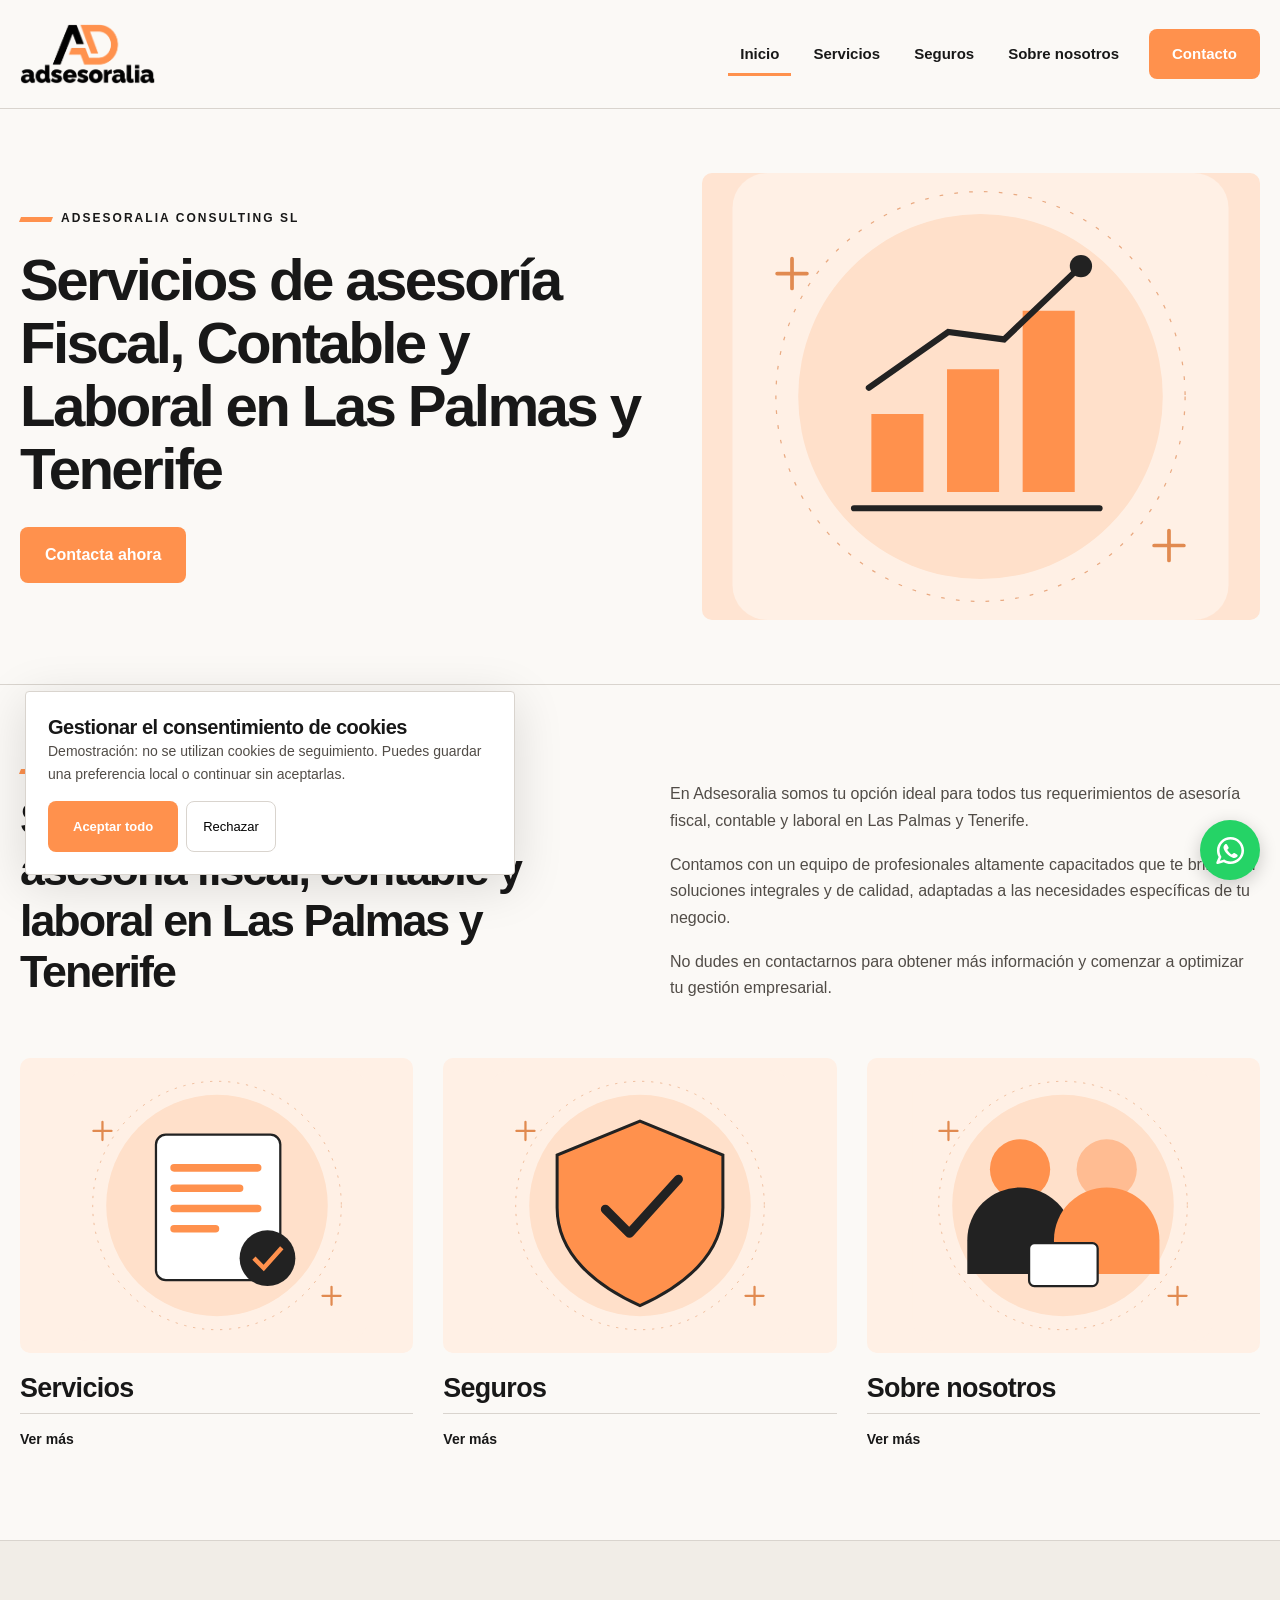
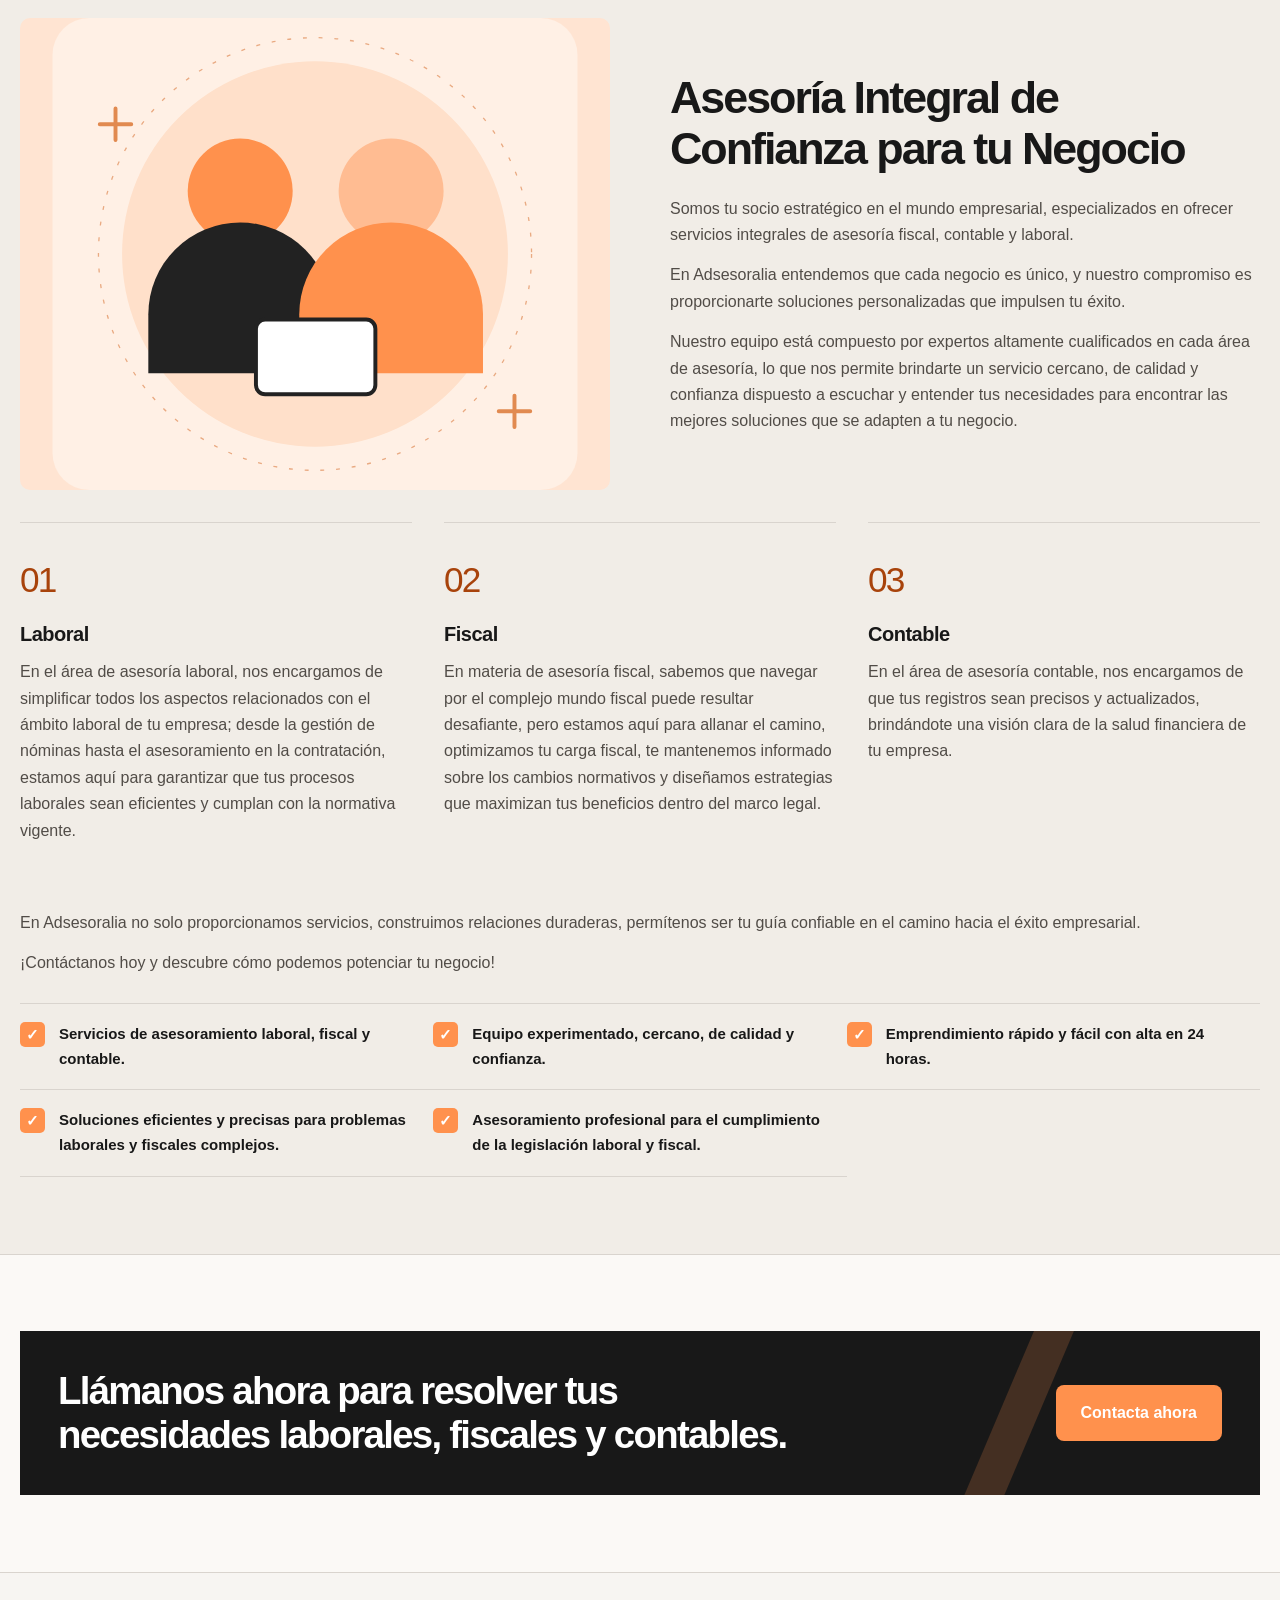
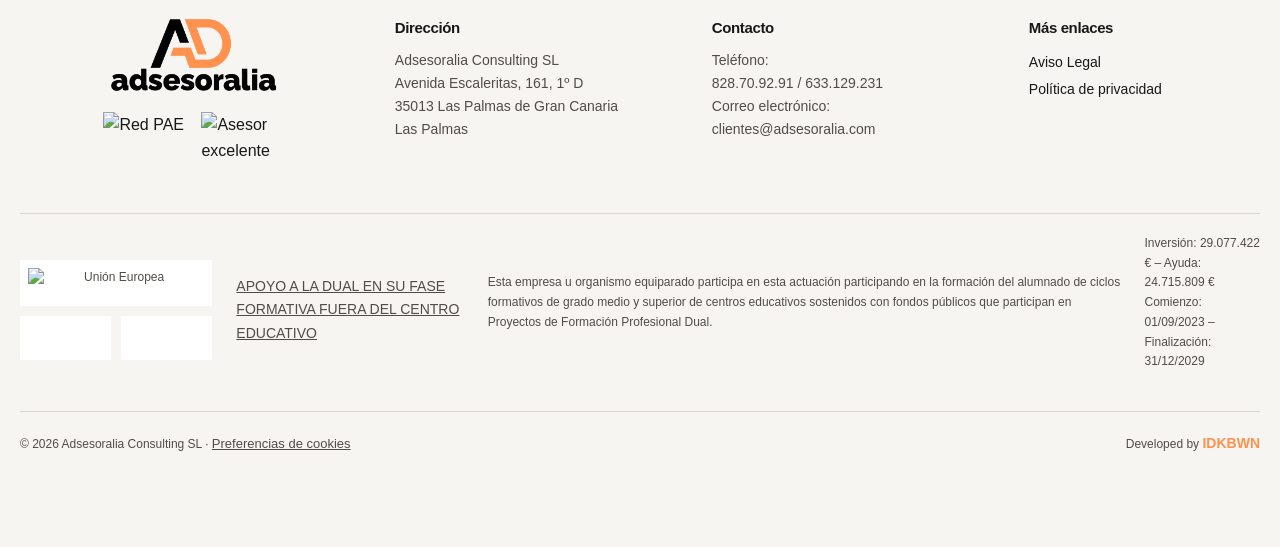
==== commit 5b79ea70: "Add files via upload" ====
--- a/index.html
+++ b/index.html
@@ -1,2 +1,2 @@
 <!DOCTYPE html>
-<html lang="es"><head><meta charset="utf-8"/><meta content="width=device-width, initial-scale=1" name="viewport"/><title>Servicios de asesoría Fiscal, Contable y Laboral en Las Palmas y Tenerife | Adsesoralia</title><link href="assets/style.css" rel="stylesheet"/><script defer="" src="assets/main.js"></script><link rel="icon" type="image/png" sizes="32x32" href="assets/favicon-32.png"/><link rel="icon" type="image/png" sizes="192x192" href="assets/favicon-192.png"/><link rel="apple-touch-icon" sizes="180x180" href="assets/apple-touch-icon.png"/></head><body class="home-page"><a class="skip" href="#main">Saltar al contenido</a><header><div class="wrap nav"><a aria-label="Adsesoralia, inicio" class="brand" href="index.html"><img alt="Adsesoralia" onerror="this.hidden=true;this.nextElementSibling.hidden=false" src="assets/logo@3x.png"/><span class="brand-fallback" hidden="">ad<span style="color:#ff914d">s</span>esoralia</span></a><button aria-controls="navlinks" aria-expanded="false" class="menu">☰ Menú</button><nav aria-label="Navegación principal" class="navlinks" id="navlinks"><a aria-current="page" class="active" href="index.html">Inicio</a><a href="servicios/index.html">Servicios</a><a href="seguros/index.html">Seguros</a><a href="sobre-nosotros/index.html">Sobre nosotros</a><a href="contacto/index.html">Contacto</a></nav></div></header><main id="main" tabindex="-1"><section class="hero"><div class="wrap hero-grid"><div><div class="eyebrow">Adsesoralia Consulting SL</div><h1>Servicios de asesoría Fiscal, Contable y Laboral en Las Palmas y Tenerife</h1><a class="btn" href="contacto/index.html">Contacta ahora</a></div><div class="hero-art clean-photo"><img alt="" class="photo-real" onerror="this.hidden=true" src="https://adsesoralia.com/wp-content/uploads/2023/12/Adsesoralia-Consulting-SL-4.jpg"/><img alt="" class="art" src="assets/home.svg"/></div></div></section><section class="section"><div class="wrap"><div class="lead"><div class="eyebrow">Inicio</div><h2>Soluciones integrales de asesoría fiscal, contable y laboral en Las Palmas y Tenerife</h2><p>En Adsesoralia somos tu opción ideal para todos tus requerimientos de asesoría fiscal, contable y laboral en Las Palmas y Tenerife.</p><p>Contamos con un equipo de profesionales altamente capacitados que te brindarán soluciones integrales y de calidad, adaptadas a las necesidades específicas de tu negocio.</p><p>No dudes en contactarnos para obtener más información y comenzar a optimizar tu gestión empresarial.</p></div><div class="grid three overview-grid" style="margin-top:32px"><a class="card image-card" href="servicios/index.html"><div class="pic"><img alt="" class="fallback" src="assets/services.svg"/><img alt="Grupo de ejecutivos en una reunión" loading="lazy" onerror="this.hidden=true" src="https://adsesoralia.com/wp-content/uploads/2023/12/Adsesoralia-Consulting-SL-6-1024x683.jpg"/></div><div class="inner"><h3>Servicios</h3><div class="more">Ver más</div></div></a><a class="card image-card" href="seguros/index.html"><div class="pic"><img alt="" class="fallback" src="assets/insurance.svg"/><img alt="Reunión de asesoramiento" loading="lazy" onerror="this.hidden=true" src="https://adsesoralia.com/wp-content/uploads/2023/12/Adsesoralia-Consulting-SL-5-1024x683.jpg"/></div><div class="inner"><h3>Seguros</h3><div class="more">Ver más</div></div></a><a class="card image-card" href="sobre-nosotros/index.html"><div class="pic"><img alt="" class="fallback" src="assets/team.svg"/><img alt="Documentos y trabajo en equipo" loading="lazy" onerror="this.hidden=true" src="https://adsesoralia.com/wp-content/uploads/2023/12/Adsesoralia-Consulting-SL-3-1024x683.jpg"/></div><div class="inner"><h3>Sobre nosotros</h3><div class="more">Ver más</div></div></a></div></div></section><section class="section soft"><div class="wrap"><div class="split"><div class="hero-art clean-photo"><img alt="" class="photo-real" loading="lazy" onerror="this.hidden=true" src="https://adsesoralia.com/wp-content/uploads/2023/12/Adsesoralia-Consulting-SL-3.jpg"/><img alt="" class="art" src="assets/team.svg"/></div><div><h2>Asesoría Integral de Confianza para tu Negocio</h2><p>Somos tu socio estratégico en el mundo empresarial, especializados en ofrecer servicios integrales de asesoría fiscal, contable y laboral.</p><p>En Adsesoralia entendemos que cada negocio es único, y nuestro compromiso es proporcionarte soluciones personalizadas que impulsen tu éxito.</p><p>Nuestro equipo está compuesto por expertos altamente cualificados en cada área de asesoría, lo que nos permite brindarte un servicio cercano, de calidad y confianza dispuesto a escuchar y entender tus necesidades para encontrar las mejores soluciones que se adapten a tu negocio.</p></div></div><div class="grid three" style="margin-top:32px"><article class="card"><span class="num">01</span><h3>Laboral</h3><p>En el área de asesoría laboral, nos encargamos de simplificar todos los aspectos relacionados con el ámbito laboral de tu empresa; desde la gestión de nóminas hasta el asesoramiento en la contratación, estamos aquí para garantizar que tus procesos laborales sean eficientes y cumplan con la normativa vigente.</p></article><article class="card"><span class="num">02</span><h3>Fiscal</h3><p>En materia de asesoría fiscal, sabemos que navegar por el complejo mundo fiscal puede resultar desafiante, pero estamos aquí para allanar el camino, optimizamos tu carga fiscal, te mantenemos informado sobre los cambios normativos y diseñamos estrategias que maximizan tus beneficios dentro del marco legal.</p></article><article class="card"><span class="num">03</span><h3>Contable</h3><p>En el área de asesoría contable, nos encargamos de que tus registros sean precisos y actualizados, brindándote una visión clara de la salud financiera de tu empresa.</p></article></div><div style="margin-top:24px"><p>En Adsesoralia no solo proporcionamos servicios, construimos relaciones duraderas, permítenos ser tu guía confiable en el camino hacia el éxito empresarial.</p><p>¡Contáctanos hoy y descubre cómo podemos potenciar tu negocio!</p></div><div class="benefits"><div class="benefit"><span class="check">✓</span>Servicios de asesoramiento laboral, fiscal y contable.</div><div class="benefit"><span class="check">✓</span>Equipo experimentado, cercano, de calidad y confianza.</div><div class="benefit"><span class="check">✓</span>Emprendimiento rápido y fácil con alta en 24 horas.</div><div class="benefit"><span class="check">✓</span>Soluciones eficientes y precisas para problemas laborales y fiscales complejos.</div><div class="benefit"><span class="check">✓</span>Asesoramiento profesional para el cumplimiento de la legislación laboral y fiscal.</div></div></div></section><section class="section"><div class="wrap"><div class="cta"><h2>Llámanos ahora para resolver tus necesidades laborales, fiscales y contables.</h2><a class="btn" href="contacto/index.html">Contacta ahora</a></div></div></section></main><footer><div class="wrap"><div class="footgrid"><div class="footer-brand"><a class="brand" href="index.html"><img alt="Adsesoralia" onerror="this.hidden=true;this.nextElementSibling.hidden=false" src="assets/logo@3x.png"/><span class="brand-fallback" hidden="">ad<i>s</i>esoralia</span></a><div class="partner"><img alt="Red PAE" src="https://adsesoralia.com/wp-content/uploads/2023/12/footerlogospartners1.png"/><img alt="Asesor excelente" src="https://adsesoralia.com/wp-content/uploads/2023/12/footerlogospartners2.png"/></div></div><div><h3>Dirección</h3><p>Adsesoralia Consulting SL<br/>Avenida Escaleritas, 161, 1º D<br/>35013 Las Palmas de Gran Canaria<br/>Las Palmas</p></div><div><h3>Contacto</h3><p>Teléfono:<br/><a data-mock="Contacto" href="tel:+34828709291">828.70.92.91</a> / <a data-mock="Contacto" href="tel:+34633129231">633.129.231</a><br/>Correo electrónico:<br/><a data-mock="Contacto" href="mailto:clientes@adsesoralia.com">clientes@adsesoralia.com</a></p></div><div><h3>Más enlaces</h3><a href="aviso-legal/index.html">Aviso Legal</a><br/><a href="politica-de-privacidad/index.html">Política de privacidad</a></div></div><div class="legal institution"><div class="institution-logos"><figure><img alt="Unión Europea" onerror="this.hidden=true" src="https://adsesoralia.com/wp-content/uploads/2026/02/escudo_fondos_europeos.jpg"/><figcaption>Unión Europea</figcaption></figure><figure><img alt="Ministerio de Hacienda" onerror="this.hidden=true" src="https://adsesoralia.com/wp-content/uploads/2026/02/escudo_hacienda.jpg"/><figcaption>Ministerio de Hacienda</figcaption></figure><figure><img alt="Gobierno de Canarias" onerror="this.hidden=true" src="https://adsesoralia.com/wp-content/uploads/2026/02/escudo_gobierno_de_Canarias.jpg"/><figcaption>Gobierno de Canarias</figcaption></figure></div><a href="https://adsesoralia.com/wp-content/uploads/2026/02/Apendice_IV_CARTEL_DEFINITIVO_ayuda_empresas_dual_2023_2024_2.0.pdf">APOYO A LA DUAL EN SU FASE FORMATIVA FUERA DEL CENTRO EDUCATIVO</a><p>Esta empresa u organismo equiparado participa en esta actuación participando en la formación del alumnado de ciclos formativos de grado medio y superior de centros educativos sostenidos con fondos públicos que participan en Proyectos de Formación Profesional Dual.</p><p>Inversión: 29.077.422 € – Ayuda: 24.715.809 €<br/>Comienzo: 01/09/2023 – Finalización: 31/12/2029</p></div><div class="legal">© 2026 Adsesoralia Consulting SL · <button class="cookie-control" type="button">Preferencias de cookies</button></div></div></footer><a aria-label="Contactar por WhatsApp (se abre en otra pestaña)" class="whatsapp" href="https://wa.me/34828709291" target="_blank" rel="noopener noreferrer"><svg xmlns="http://www.w3.org/2000/svg" width="800px" height="800px" viewBox="0 0 24 24" fill="none"><path fill-rule="evenodd" clip-rule="evenodd" d="M3.50002 12C3.50002 7.30558 7.3056 3.5 12 3.5C16.6944 3.5 20.5 7.30558 20.5 12C20.5 16.6944 16.6944 20.5 12 20.5C10.3278 20.5 8.77127 20.0182 7.45798 19.1861C7.21357 19.0313 6.91408 18.9899 6.63684 19.0726L3.75769 19.9319L4.84173 17.3953C4.96986 17.0955 4.94379 16.7521 4.77187 16.4751C3.9657 15.176 3.50002 13.6439 3.50002 12ZM12 1.5C6.20103 1.5 1.50002 6.20101 1.50002 12C1.50002 13.8381 1.97316 15.5683 2.80465 17.0727L1.08047 21.107C0.928048 21.4637 0.99561 21.8763 1.25382 22.1657C1.51203 22.4552 1.91432 22.5692 2.28599 22.4582L6.78541 21.1155C8.32245 21.9965 10.1037 22.5 12 22.5C17.799 22.5 22.5 17.799 22.5 12C22.5 6.20101 17.799 1.5 12 1.5ZM14.2925 14.1824L12.9783 15.1081C12.3628 14.7575 11.6823 14.2681 10.9997 13.5855C10.2901 12.8759 9.76402 12.1433 9.37612 11.4713L10.2113 10.7624C10.5697 10.4582 10.6678 9.94533 10.447 9.53028L9.38284 7.53028C9.23954 7.26097 8.98116 7.0718 8.68115 7.01654C8.38113 6.96129 8.07231 7.046 7.84247 7.24659L7.52696 7.52195C6.76823 8.18414 6.3195 9.2723 6.69141 10.3741C7.07698 11.5163 7.89983 13.314 9.58552 14.9997C11.3991 16.8133 13.2413 17.5275 14.3186 17.8049C15.1866 18.0283 16.008 17.7288 16.5868 17.2572L17.1783 16.7752C17.4313 16.5691 17.5678 16.2524 17.544 15.9269C17.5201 15.6014 17.3389 15.308 17.0585 15.1409L15.3802 14.1409C15.0412 13.939 14.6152 13.9552 14.2925 14.1824Z" fill="#FFFFFF"/></svg></a><dialog class="mock-dialog"><h2>Acción simulada</h2><p class="mock-message"></p><form method="dialog"><button class="btn">Cerrar</button></form></dialog><aside aria-label="Preferencias de cookies" class="cookie" hidden=""><h3>Gestionar el consentimiento de cookies</h3><p>Demostración: no se utilizan cookies de seguimiento. Puedes guardar una preferencia local o continuar sin aceptarlas.</p><div class="cookie-actions"><button class="btn" data-consent="all">Aceptar todo</button><button class="secondary-btn" data-consent="none">Rechazar</button></div></aside></body></html>+<html lang="es"><head><meta charset="utf-8"/><meta content="width=device-width, initial-scale=1" name="viewport"/><title>Servicios de asesoría Fiscal, Contable y Laboral en Las Palmas y Tenerife | Adsesoralia</title><link href="assets/style.css" rel="stylesheet"/><script defer="" src="assets/main.js"></script><link rel="icon" type="image/png" sizes="32x32" href="assets/favicon-32.png"/><link rel="icon" type="image/png" sizes="192x192" href="assets/favicon-192.png"/><link rel="apple-touch-icon" sizes="180x180" href="assets/apple-touch-icon.png"/></head><body class="home-page"><a class="skip" href="#main">Saltar al contenido</a><header><div class="wrap nav"><a aria-label="Adsesoralia, inicio" class="brand" href="index.html"><img alt="Adsesoralia" onerror="this.hidden=true;this.nextElementSibling.hidden=false" src="assets/logo@3x.png"/><span class="brand-fallback" hidden="">ad<span style="color:#ff914d">s</span>esoralia</span></a><button aria-controls="navlinks" aria-expanded="false" class="menu">☰ Menú</button><nav aria-label="Navegación principal" class="navlinks" id="navlinks"><a aria-current="page" class="active" href="index.html">Inicio</a><a href="servicios/index.html">Servicios</a><a href="seguros/index.html">Seguros</a><a href="sobre-nosotros/index.html">Sobre nosotros</a><a href="contacto/index.html">Contacto</a></nav></div></header><main id="main" tabindex="-1"><section class="hero"><div class="wrap hero-grid"><div><div class="eyebrow">Adsesoralia Consulting SL</div><h1>Servicios de asesoría Fiscal, Contable y Laboral en Las Palmas y Tenerife</h1><a class="btn" href="contacto/index.html">Contacta ahora</a></div><div class="hero-art clean-photo"><img alt="" class="photo-real" onerror="this.hidden=true" src="https://adsesoralia.com/wp-content/uploads/2023/12/Adsesoralia-Consulting-SL-4.jpg"/><img alt="" class="art" src="assets/home.svg"/></div></div></section><section class="section"><div class="wrap"><div class="lead"><div class="eyebrow">Inicio</div><h2>Soluciones integrales de asesoría fiscal, contable y laboral en Las Palmas y Tenerife</h2><p>En Adsesoralia somos tu opción ideal para todos tus requerimientos de asesoría fiscal, contable y laboral en Las Palmas y Tenerife.</p><p>Contamos con un equipo de profesionales altamente capacitados que te brindarán soluciones integrales y de calidad, adaptadas a las necesidades específicas de tu negocio.</p><p>No dudes en contactarnos para obtener más información y comenzar a optimizar tu gestión empresarial.</p></div><div class="grid three overview-grid" style="margin-top:32px"><a class="card image-card" href="servicios/index.html"><div class="pic"><img alt="" class="fallback" src="assets/services.svg"/><img alt="Grupo de ejecutivos en una reunión" loading="lazy" onerror="this.hidden=true" src="https://adsesoralia.com/wp-content/uploads/2023/12/Adsesoralia-Consulting-SL-6-1024x683.jpg"/></div><div class="inner"><h3>Servicios</h3><div class="more">Ver más</div></div></a><a class="card image-card" href="seguros/index.html"><div class="pic"><img alt="" class="fallback" src="assets/insurance.svg"/><img alt="Reunión de asesoramiento" loading="lazy" onerror="this.hidden=true" src="https://adsesoralia.com/wp-content/uploads/2023/12/Adsesoralia-Consulting-SL-5-1024x683.jpg"/></div><div class="inner"><h3>Seguros</h3><div class="more">Ver más</div></div></a><a class="card image-card" href="sobre-nosotros/index.html"><div class="pic"><img alt="" class="fallback" src="assets/team.svg"/><img alt="Documentos y trabajo en equipo" loading="lazy" onerror="this.hidden=true" src="https://adsesoralia.com/wp-content/uploads/2023/12/Adsesoralia-Consulting-SL-3-1024x683.jpg"/></div><div class="inner"><h3>Sobre nosotros</h3><div class="more">Ver más</div></div></a></div></div></section><section class="section soft"><div class="wrap"><div class="split"><div class="hero-art clean-photo"><img alt="" class="photo-real" loading="lazy" onerror="this.hidden=true" src="https://adsesoralia.com/wp-content/uploads/2023/12/Adsesoralia-Consulting-SL-3.jpg"/><img alt="" class="art" src="assets/team.svg"/></div><div><h2>Asesoría Integral de Confianza para tu Negocio</h2><p>Somos tu socio estratégico en el mundo empresarial, especializados en ofrecer servicios integrales de asesoría fiscal, contable y laboral.</p><p>En Adsesoralia entendemos que cada negocio es único, y nuestro compromiso es proporcionarte soluciones personalizadas que impulsen tu éxito.</p><p>Nuestro equipo está compuesto por expertos altamente cualificados en cada área de asesoría, lo que nos permite brindarte un servicio cercano, de calidad y confianza dispuesto a escuchar y entender tus necesidades para encontrar las mejores soluciones que se adapten a tu negocio.</p></div></div><div class="grid three" style="margin-top:32px"><article class="card"><span class="num">01</span><h3>Laboral</h3><p>En el área de asesoría laboral, nos encargamos de simplificar todos los aspectos relacionados con el ámbito laboral de tu empresa; desde la gestión de nóminas hasta el asesoramiento en la contratación, estamos aquí para garantizar que tus procesos laborales sean eficientes y cumplan con la normativa vigente.</p></article><article class="card"><span class="num">02</span><h3>Fiscal</h3><p>En materia de asesoría fiscal, sabemos que navegar por el complejo mundo fiscal puede resultar desafiante, pero estamos aquí para allanar el camino, optimizamos tu carga fiscal, te mantenemos informado sobre los cambios normativos y diseñamos estrategias que maximizan tus beneficios dentro del marco legal.</p></article><article class="card"><span class="num">03</span><h3>Contable</h3><p>En el área de asesoría contable, nos encargamos de que tus registros sean precisos y actualizados, brindándote una visión clara de la salud financiera de tu empresa.</p></article></div><div style="margin-top:24px"><p>En Adsesoralia no solo proporcionamos servicios, construimos relaciones duraderas, permítenos ser tu guía confiable en el camino hacia el éxito empresarial.</p><p>¡Contáctanos hoy y descubre cómo podemos potenciar tu negocio!</p></div><div class="benefits"><div class="benefit"><span class="check">✓</span>Servicios de asesoramiento laboral, fiscal y contable.</div><div class="benefit"><span class="check">✓</span>Equipo experimentado, cercano, de calidad y confianza.</div><div class="benefit"><span class="check">✓</span>Emprendimiento rápido y fácil con alta en 24 horas.</div><div class="benefit"><span class="check">✓</span>Soluciones eficientes y precisas para problemas laborales y fiscales complejos.</div><div class="benefit"><span class="check">✓</span>Asesoramiento profesional para el cumplimiento de la legislación laboral y fiscal.</div></div></div></section><section class="section"><div class="wrap"><div class="cta"><h2>Llámanos ahora para resolver tus necesidades laborales, fiscales y contables.</h2><a class="btn" href="contacto/index.html">Contacta ahora</a></div></div></section></main><footer><div class="wrap"><div class="footgrid"><div class="footer-brand"><a class="brand" href="index.html"><img alt="Adsesoralia" onerror="this.hidden=true;this.nextElementSibling.hidden=false" src="assets/logo@3x.png"/><span class="brand-fallback" hidden="">ad<i>s</i>esoralia</span></a><div class="partner"><img alt="Red PAE" src="https://adsesoralia.com/wp-content/uploads/2023/12/footerlogospartners1.png"/><img alt="Asesor excelente" src="https://adsesoralia.com/wp-content/uploads/2023/12/footerlogospartners2.png"/></div></div><div><h3>Dirección</h3><p>Adsesoralia Consulting SL<br/>Avenida Escaleritas, 161, 1º D<br/>35013 Las Palmas de Gran Canaria<br/>Las Palmas</p></div><div><h3>Contacto</h3><p>Teléfono:<br/><a data-mock="Contacto" href="tel:+34828709291">828.70.92.91</a> / <a data-mock="Contacto" href="tel:+34633129231">633.129.231</a><br/>Correo electrónico:<br/><a data-mock="Contacto" href="mailto:clientes@adsesoralia.com">clientes@adsesoralia.com</a></p></div><div><h3>Más enlaces</h3><a href="aviso-legal/index.html">Aviso Legal</a><br/><a href="politica-de-privacidad/index.html">Política de privacidad</a></div></div><div class="legal institution"><div class="institution-logos"><figure><img alt="Unión Europea" onerror="this.hidden=true" src="https://adsesoralia.com/wp-content/uploads/2026/02/escudo_fondos_europeos.jpg"/></figure><figure><img alt="Ministerio de Hacienda" onerror="this.hidden=true" src="https://adsesoralia.com/wp-content/uploads/2026/02/escudo_hacienda.jpg"/></figure><figure><img alt="Gobierno de Canarias" onerror="this.hidden=true" src="https://adsesoralia.com/wp-content/uploads/2026/02/escudo_gobierno_de_Canarias.jpg"/></figure></div><a href="https://adsesoralia.com/wp-content/uploads/2026/02/Apendice_IV_CARTEL_DEFINITIVO_ayuda_empresas_dual_2023_2024_2.0.pdf">APOYO A LA DUAL EN SU FASE FORMATIVA FUERA DEL CENTRO EDUCATIVO</a><p>Esta empresa u organismo equiparado participa en esta actuación participando en la formación del alumnado de ciclos formativos de grado medio y superior de centros educativos sostenidos con fondos públicos que participan en Proyectos de Formación Profesional Dual.</p><p>Inversión: 29.077.422 € – Ayuda: 24.715.809 €<br/>Comienzo: 01/09/2023 – Finalización: 31/12/2029</p></div><div class="legal"><div class="legal-copy">© 2026 Adsesoralia Consulting SL · <button class="cookie-control" type="button">Preferencias de cookies</button></div><p class="developer-credit">Developed by <a href="https://www.idkbwn.com" target="_blank" rel="noopener noreferrer">IDKBWN</a></p></div></div></footer><a aria-label="Contactar por WhatsApp (se abre en otra pestaña)" class="whatsapp" href="https://wa.me/34828709291" target="_blank" rel="noopener noreferrer"><svg xmlns="http://www.w3.org/2000/svg" width="800px" height="800px" viewBox="0 0 24 24" fill="none"><path fill-rule="evenodd" clip-rule="evenodd" d="M3.50002 12C3.50002 7.30558 7.3056 3.5 12 3.5C16.6944 3.5 20.5 7.30558 20.5 12C20.5 16.6944 16.6944 20.5 12 20.5C10.3278 20.5 8.77127 20.0182 7.45798 19.1861C7.21357 19.0313 6.91408 18.9899 6.63684 19.0726L3.75769 19.9319L4.84173 17.3953C4.96986 17.0955 4.94379 16.7521 4.77187 16.4751C3.9657 15.176 3.50002 13.6439 3.50002 12ZM12 1.5C6.20103 1.5 1.50002 6.20101 1.50002 12C1.50002 13.8381 1.97316 15.5683 2.80465 17.0727L1.08047 21.107C0.928048 21.4637 0.99561 21.8763 1.25382 22.1657C1.51203 22.4552 1.91432 22.5692 2.28599 22.4582L6.78541 21.1155C8.32245 21.9965 10.1037 22.5 12 22.5C17.799 22.5 22.5 17.799 22.5 12C22.5 6.20101 17.799 1.5 12 1.5ZM14.2925 14.1824L12.9783 15.1081C12.3628 14.7575 11.6823 14.2681 10.9997 13.5855C10.2901 12.8759 9.76402 12.1433 9.37612 11.4713L10.2113 10.7624C10.5697 10.4582 10.6678 9.94533 10.447 9.53028L9.38284 7.53028C9.23954 7.26097 8.98116 7.0718 8.68115 7.01654C8.38113 6.96129 8.07231 7.046 7.84247 7.24659L7.52696 7.52195C6.76823 8.18414 6.3195 9.2723 6.69141 10.3741C7.07698 11.5163 7.89983 13.314 9.58552 14.9997C11.3991 16.8133 13.2413 17.5275 14.3186 17.8049C15.1866 18.0283 16.008 17.7288 16.5868 17.2572L17.1783 16.7752C17.4313 16.5691 17.5678 16.2524 17.544 15.9269C17.5201 15.6014 17.3389 15.308 17.0585 15.1409L15.3802 14.1409C15.0412 13.939 14.6152 13.9552 14.2925 14.1824Z" fill="#FFFFFF"/></svg></a><dialog class="mock-dialog"><h2>Acción simulada</h2><p class="mock-message"></p><form method="dialog"><button class="btn">Cerrar</button></form></dialog><aside aria-label="Preferencias de cookies" class="cookie" hidden=""><h3>Gestionar el consentimiento de cookies</h3><p>Demostración: no se utilizan cookies de seguimiento. Puedes guardar una preferencia local o continuar sin aceptarlas.</p><div class="cookie-actions"><button class="btn" data-consent="all">Aceptar todo</button><button class="secondary-btn" data-consent="none">Rechazar</button></div></aside></body></html>
--- a/assets/style.css
+++ b/assets/style.css
@@ -50,3 +50,53 @@
 #office-map .maplibregl-ctrl-attrib{font-size:10px;line-height:18px}
 #office-map .maplibregl-ctrl-attrib a{font-size:inherit}
 #office-map .maplibregl-ctrl-group button{padding:0;min-height:0;border-radius:0}
+
+/* V9 — acabado visual y navegación móvil. */
+:root{--radius-ui:8px;--radius-photo:10px}
+.btn,.secondary-btn,.menu{border-radius:var(--radius-ui)}
+.hero-art,.image-card .pic,.subhero .subvisual,.photo,.map-frame{border-radius:var(--radius-photo);overflow:hidden}
+.hero-art:after{border-radius:inherit}
+.check{color:#fff;border-radius:5px;display:grid;place-items:center;font-weight:800}
+.whatsapp{transition:opacity .22s ease,transform .22s ease,visibility .22s;}
+.whatsapp.footer-hidden,.menu-open .whatsapp{opacity:0;visibility:hidden;pointer-events:none;transform:translateY(10px)}
+.institution-logos{display:grid;grid-template-columns:repeat(2,minmax(0,1fr));gap:18px 24px;align-items:center;width:min(100%,560px);margin:22px auto;text-align:center}
+.institution-logos figure{min-width:0;justify-items:center;align-content:center}
+.institution-logos figure:first-child{grid-column:1/-1}
+.institution-logos img{display:block;width:100%;height:72px;max-width:220px;max-height:none;object-fit:contain}
+.institution-logos figure:first-child img{max-width:380px;height:88px}
+.institution-logos img[hidden]{display:none}
+.menu-backdrop{display:none}
+@media(min-width:900px){.navlinks a:last-child{border-radius:var(--radius-ui)!important}}
+@media(max-width:899px){
+ header{z-index:40}
+ .menu-backdrop{display:block;position:fixed;inset:0;z-index:39;background:rgba(24,24,24,.45);backdrop-filter:blur(3px);opacity:0;visibility:hidden;pointer-events:none;transition:opacity .25s ease,visibility .25s}
+ .menu-open .menu-backdrop{opacity:1;visibility:visible;pointer-events:auto}
+ html.menu-open{overflow:hidden;overscroll-behavior:none}
+ html.menu-open body{position:fixed;left:0;right:0;width:100%;overflow:hidden}
+ .navlinks,.navlinks.open{display:grid;gap:4px;top:100%;max-height:calc(100dvh - 101px);overflow-y:auto;overscroll-behavior:contain;background:var(--paper);padding:14px 20px 24px;box-shadow:0 16px 24px #0001;opacity:0;visibility:hidden;pointer-events:none;transform:translateY(-9px);transition:opacity .24s ease,transform .24s ease,visibility .24s}
+ .navlinks.open{opacity:1;visibility:visible;pointer-events:auto;transform:translateY(0)}
+ .navlinks a,.navlinks a:last-child,.navlinks a:last-child:hover{background:transparent;color:var(--ink);box-shadow:none;text-decoration:none;margin:0;padding:12px 10px;border-radius:0!important}
+ .navlinks a.active,.navlinks a.active:hover,.navlinks a:last-child.active{color:var(--orange);background:transparent;box-shadow:none;text-decoration:none}
+}
+@media(max-width:400px){.institution-logos{gap:14px}.institution-logos img{height:58px}.institution-logos figure:first-child img{height:70px}}
+@media(prefers-reduced-motion:reduce){.navlinks,.menu-backdrop,.whatsapp{transition:none!important}}
+@media(max-width:899px){
+ html.menu-open body{padding-top:var(--locked-header-height,100px)}
+ html.menu-open header{position:fixed;top:0;left:0;right:0}
+}
+
+/* V10: institutional logos, full-width first row and two equal columns. */
+.institution-logos{width:min(100%,440px);margin:24px auto;display:grid;grid-template-columns:repeat(2,minmax(0,1fr));gap:10px;align-items:stretch}
+.institution-logos figure{margin:0;min-width:0;display:flex;align-items:center;justify-content:center;background:#fff;overflow:hidden;padding:8px;aspect-ratio:2.1/1}
+.institution-logos figure:first-child{grid-column:1/-1;aspect-ratio:4.2/1}
+.institution-logos figure img,.institution-logos figure:first-child img{display:block;width:100%;height:100%;max-width:none;max-height:none;object-fit:contain;border-radius:0}
+.institution-logos img[hidden]{display:none}
+@media(max-width:400px){.institution-logos{gap:8px}.institution-logos figure{padding:5px}}
+
+/* Footer — developer signature */
+.legal{display:flex;flex-direction:column;align-items:center;gap:8px;text-align:center}
+.legal .developer-credit{margin:0;font-size:inherit;line-height:inherit;color:inherit;white-space:nowrap}
+.legal .developer-credit a{font-weight:700;color:var(--orange);text-decoration:none;transition:color .25s ease}
+.legal .developer-credit a:hover,.legal .developer-credit a:focus-visible{color:var(--ink);text-decoration:underline}
+@media(min-width:900px){.legal{flex-direction:row;justify-content:space-between;text-align:left;gap:24px}.legal .developer-credit{margin-left:auto;text-align:right}}
+@media(prefers-reduced-motion:reduce){.legal .developer-credit a{transition:none}}
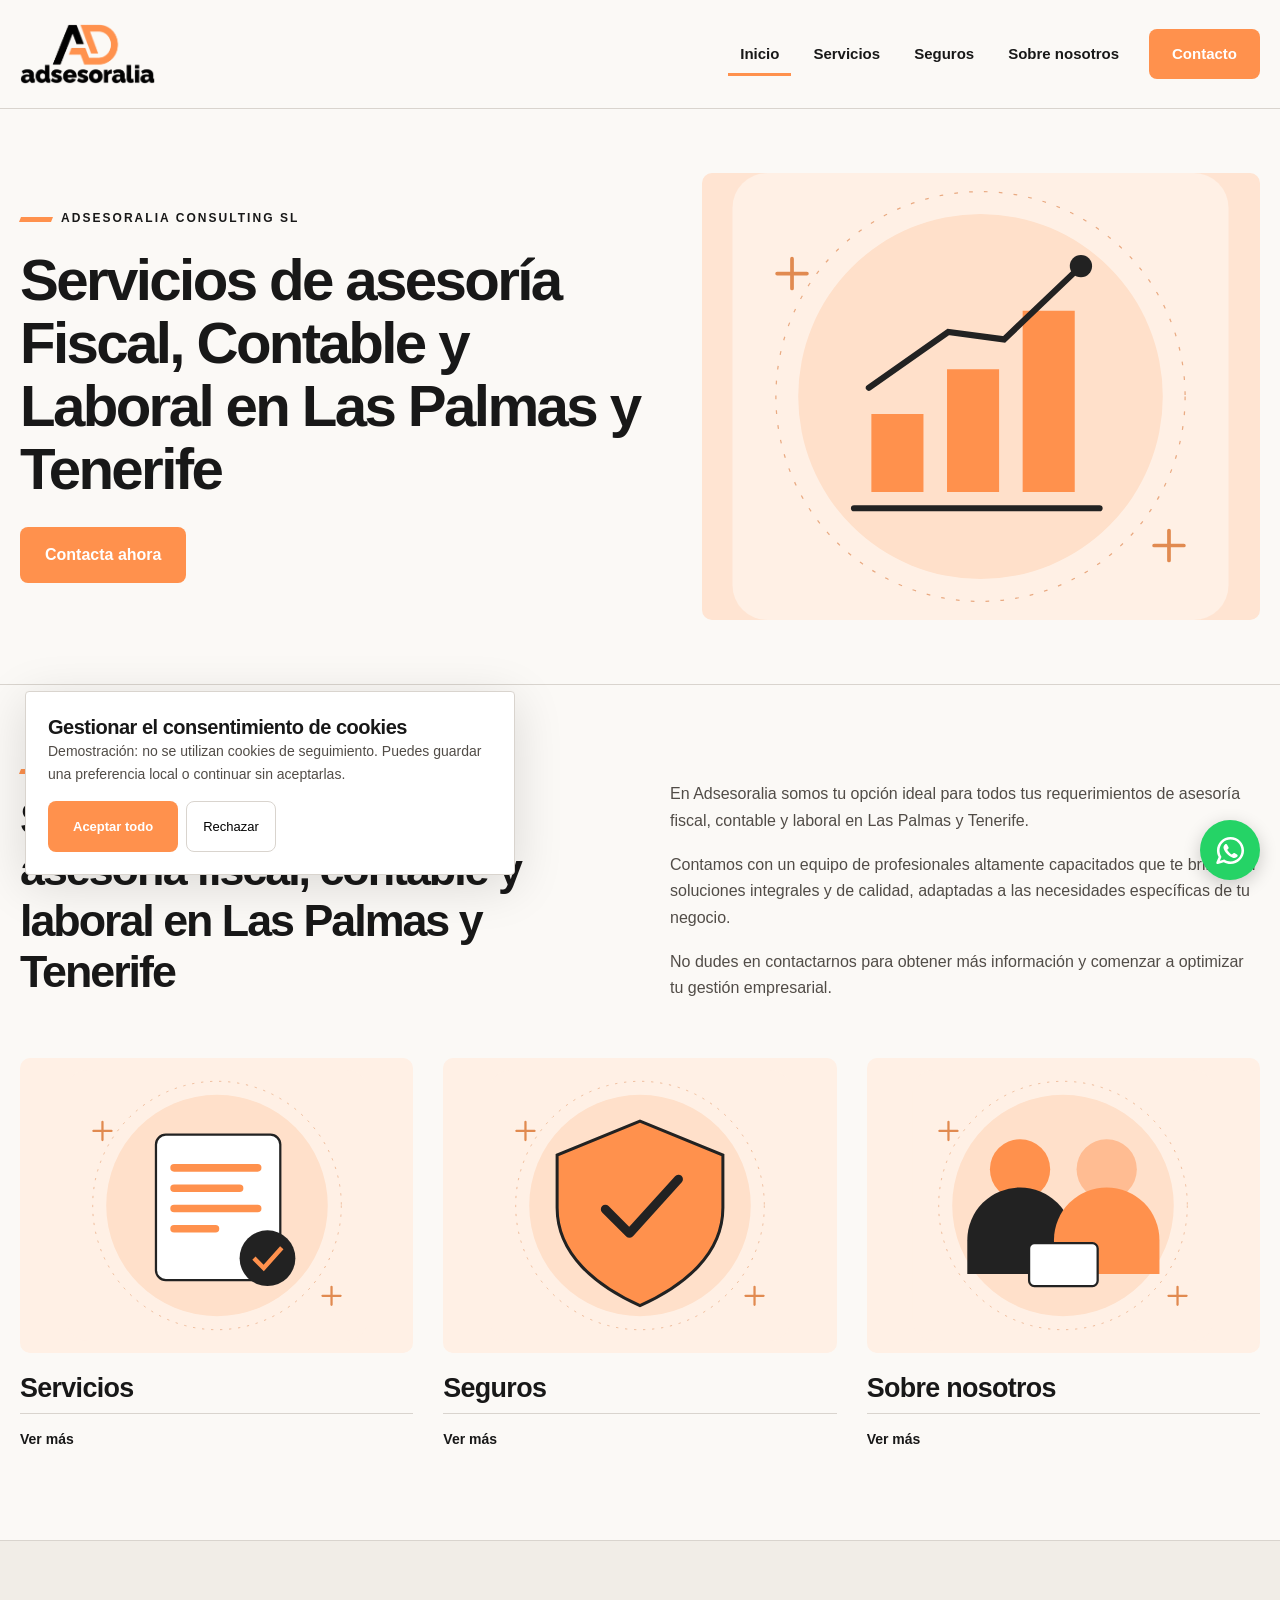
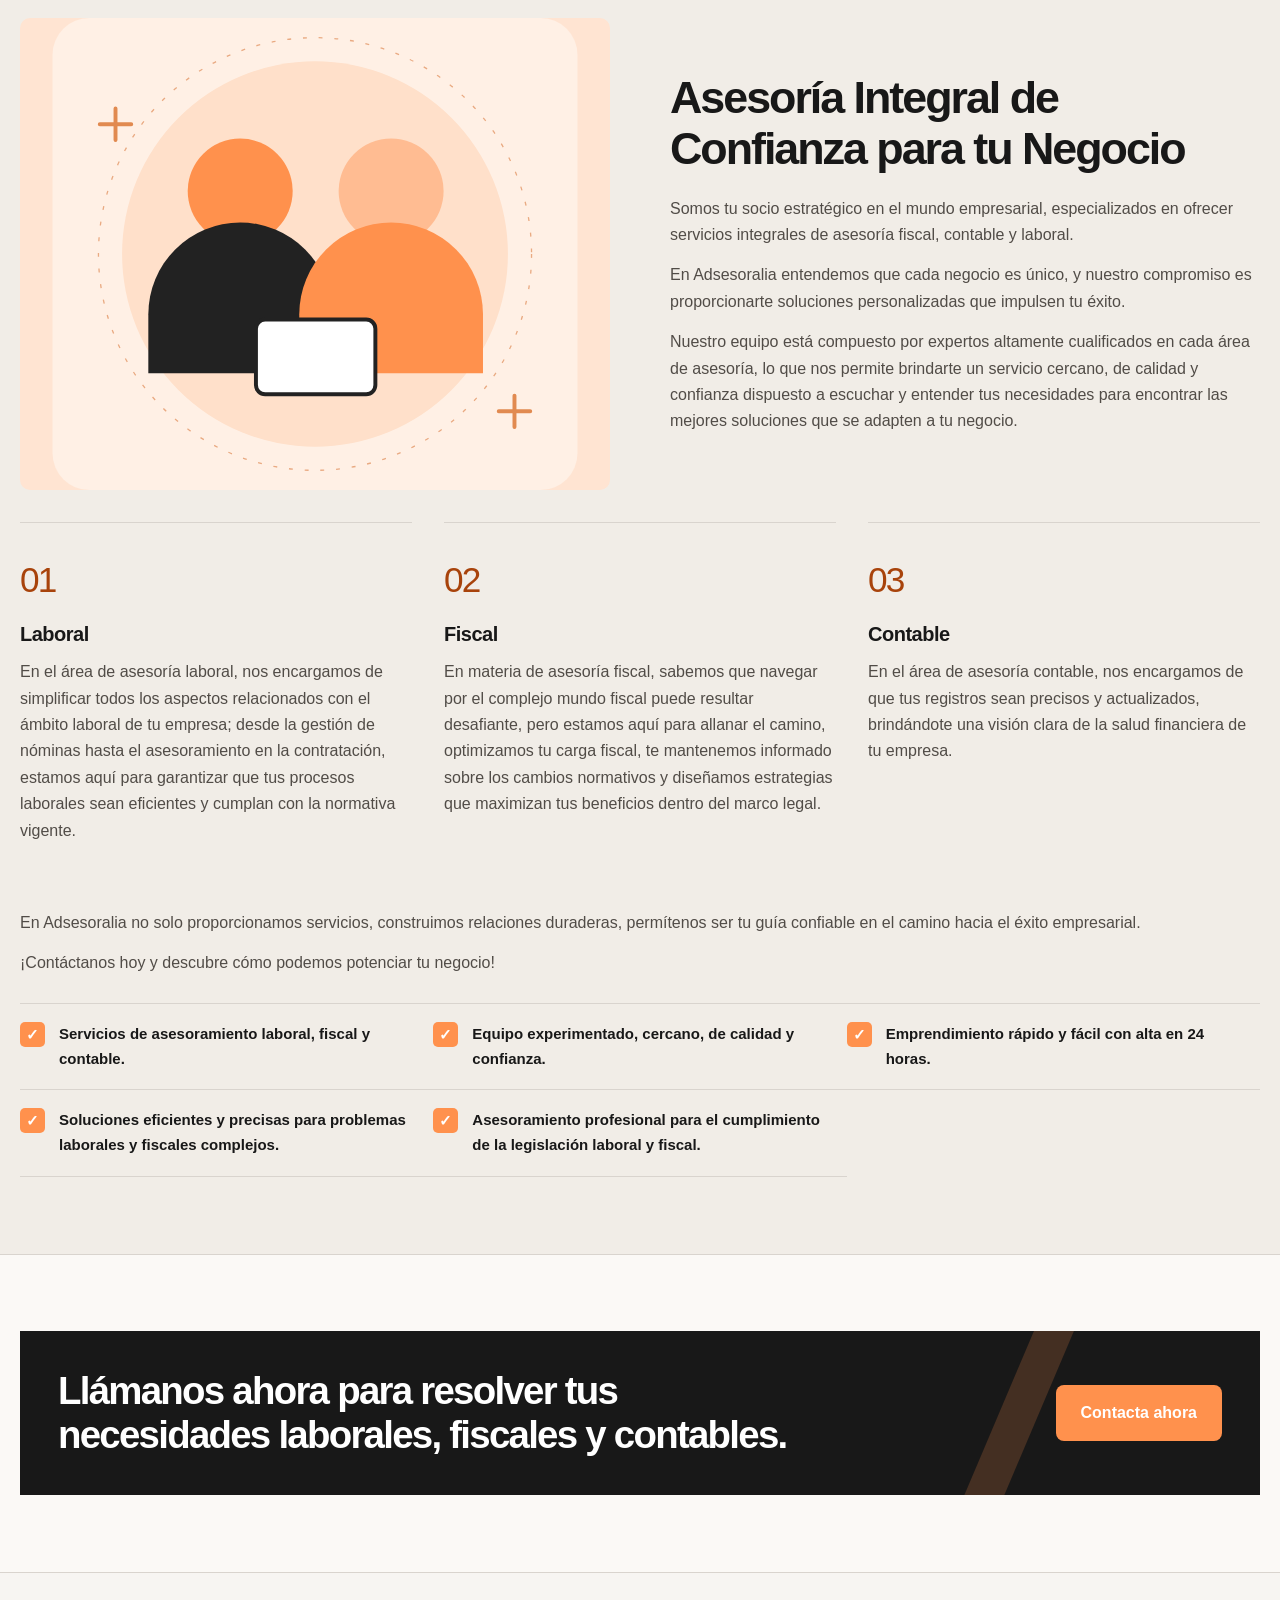
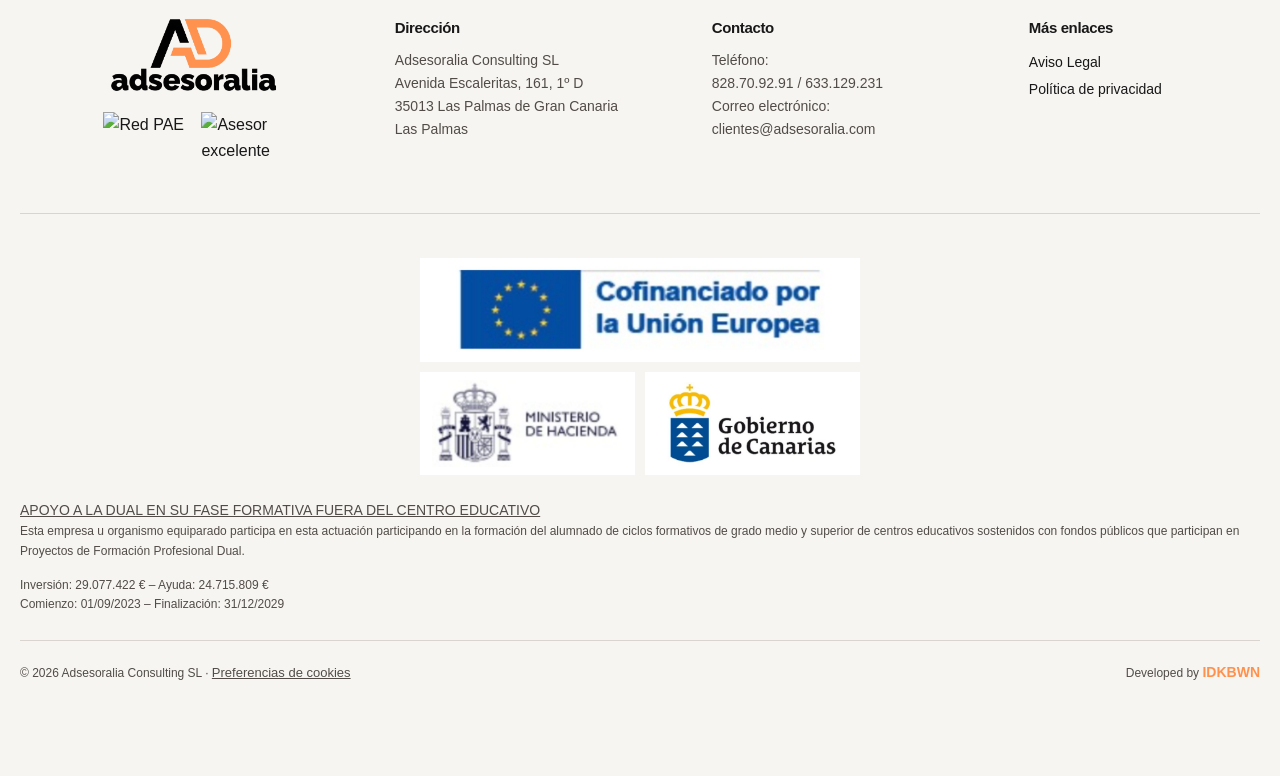
==== commit 2bb12d19: "Add files via upload" ====
--- a/index.html
+++ b/index.html
@@ -1,2 +1,21 @@
 <!DOCTYPE html>
-<html lang="es"><head><meta charset="utf-8"/><meta content="width=device-width, initial-scale=1" name="viewport"/><title>Servicios de asesoría Fiscal, Contable y Laboral en Las Palmas y Tenerife | Adsesoralia</title><link href="assets/style.css" rel="stylesheet"/><script defer="" src="assets/main.js"></script><link rel="icon" type="image/png" sizes="32x32" href="assets/favicon-32.png"/><link rel="icon" type="image/png" sizes="192x192" href="assets/favicon-192.png"/><link rel="apple-touch-icon" sizes="180x180" href="assets/apple-touch-icon.png"/></head><body class="home-page"><a class="skip" href="#main">Saltar al contenido</a><header><div class="wrap nav"><a aria-label="Adsesoralia, inicio" class="brand" href="index.html"><img alt="Adsesoralia" onerror="this.hidden=true;this.nextElementSibling.hidden=false" src="assets/logo@3x.png"/><span class="brand-fallback" hidden="">ad<span style="color:#ff914d">s</span>esoralia</span></a><button aria-controls="navlinks" aria-expanded="false" class="menu">☰ Menú</button><nav aria-label="Navegación principal" class="navlinks" id="navlinks"><a aria-current="page" class="active" href="index.html">Inicio</a><a href="servicios/index.html">Servicios</a><a href="seguros/index.html">Seguros</a><a href="sobre-nosotros/index.html">Sobre nosotros</a><a href="contacto/index.html">Contacto</a></nav></div></header><main id="main" tabindex="-1"><section class="hero"><div class="wrap hero-grid"><div><div class="eyebrow">Adsesoralia Consulting SL</div><h1>Servicios de asesoría Fiscal, Contable y Laboral en Las Palmas y Tenerife</h1><a class="btn" href="contacto/index.html">Contacta ahora</a></div><div class="hero-art clean-photo"><img alt="" class="photo-real" onerror="this.hidden=true" src="https://adsesoralia.com/wp-content/uploads/2023/12/Adsesoralia-Consulting-SL-4.jpg"/><img alt="" class="art" src="assets/home.svg"/></div></div></section><section class="section"><div class="wrap"><div class="lead"><div class="eyebrow">Inicio</div><h2>Soluciones integrales de asesoría fiscal, contable y laboral en Las Palmas y Tenerife</h2><p>En Adsesoralia somos tu opción ideal para todos tus requerimientos de asesoría fiscal, contable y laboral en Las Palmas y Tenerife.</p><p>Contamos con un equipo de profesionales altamente capacitados que te brindarán soluciones integrales y de calidad, adaptadas a las necesidades específicas de tu negocio.</p><p>No dudes en contactarnos para obtener más información y comenzar a optimizar tu gestión empresarial.</p></div><div class="grid three overview-grid" style="margin-top:32px"><a class="card image-card" href="servicios/index.html"><div class="pic"><img alt="" class="fallback" src="assets/services.svg"/><img alt="Grupo de ejecutivos en una reunión" loading="lazy" onerror="this.hidden=true" src="https://adsesoralia.com/wp-content/uploads/2023/12/Adsesoralia-Consulting-SL-6-1024x683.jpg"/></div><div class="inner"><h3>Servicios</h3><div class="more">Ver más</div></div></a><a class="card image-card" href="seguros/index.html"><div class="pic"><img alt="" class="fallback" src="assets/insurance.svg"/><img alt="Reunión de asesoramiento" loading="lazy" onerror="this.hidden=true" src="https://adsesoralia.com/wp-content/uploads/2023/12/Adsesoralia-Consulting-SL-5-1024x683.jpg"/></div><div class="inner"><h3>Seguros</h3><div class="more">Ver más</div></div></a><a class="card image-card" href="sobre-nosotros/index.html"><div class="pic"><img alt="" class="fallback" src="assets/team.svg"/><img alt="Documentos y trabajo en equipo" loading="lazy" onerror="this.hidden=true" src="https://adsesoralia.com/wp-content/uploads/2023/12/Adsesoralia-Consulting-SL-3-1024x683.jpg"/></div><div class="inner"><h3>Sobre nosotros</h3><div class="more">Ver más</div></div></a></div></div></section><section class="section soft"><div class="wrap"><div class="split"><div class="hero-art clean-photo"><img alt="" class="photo-real" loading="lazy" onerror="this.hidden=true" src="https://adsesoralia.com/wp-content/uploads/2023/12/Adsesoralia-Consulting-SL-3.jpg"/><img alt="" class="art" src="assets/team.svg"/></div><div><h2>Asesoría Integral de Confianza para tu Negocio</h2><p>Somos tu socio estratégico en el mundo empresarial, especializados en ofrecer servicios integrales de asesoría fiscal, contable y laboral.</p><p>En Adsesoralia entendemos que cada negocio es único, y nuestro compromiso es proporcionarte soluciones personalizadas que impulsen tu éxito.</p><p>Nuestro equipo está compuesto por expertos altamente cualificados en cada área de asesoría, lo que nos permite brindarte un servicio cercano, de calidad y confianza dispuesto a escuchar y entender tus necesidades para encontrar las mejores soluciones que se adapten a tu negocio.</p></div></div><div class="grid three" style="margin-top:32px"><article class="card"><span class="num">01</span><h3>Laboral</h3><p>En el área de asesoría laboral, nos encargamos de simplificar todos los aspectos relacionados con el ámbito laboral de tu empresa; desde la gestión de nóminas hasta el asesoramiento en la contratación, estamos aquí para garantizar que tus procesos laborales sean eficientes y cumplan con la normativa vigente.</p></article><article class="card"><span class="num">02</span><h3>Fiscal</h3><p>En materia de asesoría fiscal, sabemos que navegar por el complejo mundo fiscal puede resultar desafiante, pero estamos aquí para allanar el camino, optimizamos tu carga fiscal, te mantenemos informado sobre los cambios normativos y diseñamos estrategias que maximizan tus beneficios dentro del marco legal.</p></article><article class="card"><span class="num">03</span><h3>Contable</h3><p>En el área de asesoría contable, nos encargamos de que tus registros sean precisos y actualizados, brindándote una visión clara de la salud financiera de tu empresa.</p></article></div><div style="margin-top:24px"><p>En Adsesoralia no solo proporcionamos servicios, construimos relaciones duraderas, permítenos ser tu guía confiable en el camino hacia el éxito empresarial.</p><p>¡Contáctanos hoy y descubre cómo podemos potenciar tu negocio!</p></div><div class="benefits"><div class="benefit"><span class="check">✓</span>Servicios de asesoramiento laboral, fiscal y contable.</div><div class="benefit"><span class="check">✓</span>Equipo experimentado, cercano, de calidad y confianza.</div><div class="benefit"><span class="check">✓</span>Emprendimiento rápido y fácil con alta en 24 horas.</div><div class="benefit"><span class="check">✓</span>Soluciones eficientes y precisas para problemas laborales y fiscales complejos.</div><div class="benefit"><span class="check">✓</span>Asesoramiento profesional para el cumplimiento de la legislación laboral y fiscal.</div></div></div></section><section class="section"><div class="wrap"><div class="cta"><h2>Llámanos ahora para resolver tus necesidades laborales, fiscales y contables.</h2><a class="btn" href="contacto/index.html">Contacta ahora</a></div></div></section></main><footer><div class="wrap"><div class="footgrid"><div class="footer-brand"><a class="brand" href="index.html"><img alt="Adsesoralia" onerror="this.hidden=true;this.nextElementSibling.hidden=false" src="assets/logo@3x.png"/><span class="brand-fallback" hidden="">ad<i>s</i>esoralia</span></a><div class="partner"><img alt="Red PAE" src="https://adsesoralia.com/wp-content/uploads/2023/12/footerlogospartners1.png"/><img alt="Asesor excelente" src="https://adsesoralia.com/wp-content/uploads/2023/12/footerlogospartners2.png"/></div></div><div><h3>Dirección</h3><p>Adsesoralia Consulting SL<br/>Avenida Escaleritas, 161, 1º D<br/>35013 Las Palmas de Gran Canaria<br/>Las Palmas</p></div><div><h3>Contacto</h3><p>Teléfono:<br/><a data-mock="Contacto" href="tel:+34828709291">828.70.92.91</a> / <a data-mock="Contacto" href="tel:+34633129231">633.129.231</a><br/>Correo electrónico:<br/><a data-mock="Contacto" href="mailto:clientes@adsesoralia.com">clientes@adsesoralia.com</a></p></div><div><h3>Más enlaces</h3><a href="aviso-legal/index.html">Aviso Legal</a><br/><a href="politica-de-privacidad/index.html">Política de privacidad</a></div></div><div class="legal institution"><div class="institution-logos"><figure><img alt="Unión Europea" onerror="this.hidden=true" src="https://adsesoralia.com/wp-content/uploads/2026/02/escudo_fondos_europeos.jpg"/></figure><figure><img alt="Ministerio de Hacienda" onerror="this.hidden=true" src="https://adsesoralia.com/wp-content/uploads/2026/02/escudo_hacienda.jpg"/></figure><figure><img alt="Gobierno de Canarias" onerror="this.hidden=true" src="https://adsesoralia.com/wp-content/uploads/2026/02/escudo_gobierno_de_Canarias.jpg"/></figure></div><a href="https://adsesoralia.com/wp-content/uploads/2026/02/Apendice_IV_CARTEL_DEFINITIVO_ayuda_empresas_dual_2023_2024_2.0.pdf">APOYO A LA DUAL EN SU FASE FORMATIVA FUERA DEL CENTRO EDUCATIVO</a><p>Esta empresa u organismo equiparado participa en esta actuación participando en la formación del alumnado de ciclos formativos de grado medio y superior de centros educativos sostenidos con fondos públicos que participan en Proyectos de Formación Profesional Dual.</p><p>Inversión: 29.077.422 € – Ayuda: 24.715.809 €<br/>Comienzo: 01/09/2023 – Finalización: 31/12/2029</p></div><div class="legal"><div class="legal-copy">© 2026 Adsesoralia Consulting SL · <button class="cookie-control" type="button">Preferencias de cookies</button></div><p class="developer-credit">Developed by <a href="https://www.idkbwn.com" target="_blank" rel="noopener noreferrer">IDKBWN</a></p></div></div></footer><a aria-label="Contactar por WhatsApp (se abre en otra pestaña)" class="whatsapp" href="https://wa.me/34828709291" target="_blank" rel="noopener noreferrer"><svg xmlns="http://www.w3.org/2000/svg" width="800px" height="800px" viewBox="0 0 24 24" fill="none"><path fill-rule="evenodd" clip-rule="evenodd" d="M3.50002 12C3.50002 7.30558 7.3056 3.5 12 3.5C16.6944 3.5 20.5 7.30558 20.5 12C20.5 16.6944 16.6944 20.5 12 20.5C10.3278 20.5 8.77127 20.0182 7.45798 19.1861C7.21357 19.0313 6.91408 18.9899 6.63684 19.0726L3.75769 19.9319L4.84173 17.3953C4.96986 17.0955 4.94379 16.7521 4.77187 16.4751C3.9657 15.176 3.50002 13.6439 3.50002 12ZM12 1.5C6.20103 1.5 1.50002 6.20101 1.50002 12C1.50002 13.8381 1.97316 15.5683 2.80465 17.0727L1.08047 21.107C0.928048 21.4637 0.99561 21.8763 1.25382 22.1657C1.51203 22.4552 1.91432 22.5692 2.28599 22.4582L6.78541 21.1155C8.32245 21.9965 10.1037 22.5 12 22.5C17.799 22.5 22.5 17.799 22.5 12C22.5 6.20101 17.799 1.5 12 1.5ZM14.2925 14.1824L12.9783 15.1081C12.3628 14.7575 11.6823 14.2681 10.9997 13.5855C10.2901 12.8759 9.76402 12.1433 9.37612 11.4713L10.2113 10.7624C10.5697 10.4582 10.6678 9.94533 10.447 9.53028L9.38284 7.53028C9.23954 7.26097 8.98116 7.0718 8.68115 7.01654C8.38113 6.96129 8.07231 7.046 7.84247 7.24659L7.52696 7.52195C6.76823 8.18414 6.3195 9.2723 6.69141 10.3741C7.07698 11.5163 7.89983 13.314 9.58552 14.9997C11.3991 16.8133 13.2413 17.5275 14.3186 17.8049C15.1866 18.0283 16.008 17.7288 16.5868 17.2572L17.1783 16.7752C17.4313 16.5691 17.5678 16.2524 17.544 15.9269C17.5201 15.6014 17.3389 15.308 17.0585 15.1409L15.3802 14.1409C15.0412 13.939 14.6152 13.9552 14.2925 14.1824Z" fill="#FFFFFF"/></svg></a><dialog class="mock-dialog"><h2>Acción simulada</h2><p class="mock-message"></p><form method="dialog"><button class="btn">Cerrar</button></form></dialog><aside aria-label="Preferencias de cookies" class="cookie" hidden=""><h3>Gestionar el consentimiento de cookies</h3><p>Demostración: no se utilizan cookies de seguimiento. Puedes guardar una preferencia local o continuar sin aceptarlas.</p><div class="cookie-actions"><button class="btn" data-consent="all">Aceptar todo</button><button class="secondary-btn" data-consent="none">Rechazar</button></div></aside></body></html>+<html lang="es"><head><meta charset="utf-8"/><meta content="width=device-width, initial-scale=1" name="viewport"/><title>Servicios de asesoría Fiscal, Contable y Laboral en Las Palmas y Tenerife | Adsesoralia</title><link href="assets/style.css" rel="stylesheet"/><script defer="" src="assets/main.js"></script><link rel="icon" type="image/png" sizes="32x32" href="assets/favicon-32.png"/><link rel="icon" type="image/png" sizes="192x192" href="assets/favicon-192.png"/><link rel="apple-touch-icon" sizes="180x180" href="assets/apple-touch-icon.png"/>
+<meta name="description" content="Servicios de asesoría fiscal, contable y laboral en Las Palmas y Tenerife. Adsesoralia Consulting SL."/>
+<meta property="og:type" content="website"/>
+<meta property="og:locale" content="es_ES"/>
+<meta property="og:site_name" content="Adsesoralia"/>
+<meta property="og:title" content="Servicios de asesoría Fiscal, Contable y Laboral en Las Palmas y Tenerife | Adsesoralia"/>
+<meta property="og:description" content="Servicios de asesoría fiscal, contable y laboral en Las Palmas y Tenerife. Adsesoralia Consulting SL."/>
+<meta property="og:url" content="https://adsesoralia.com/"/>
+<meta property="og:image" content="https://adsesoralia.com/assets/og-image.png"/>
+<meta property="og:image:secure_url" content="https://adsesoralia.com/assets/og-image.png"/>
+<meta property="og:image:type" content="image/png"/>
+<meta property="og:image:width" content="1200"/>
+<meta property="og:image:height" content="630"/>
+<meta property="og:image:alt" content="Adsesoralia. Asesoría fiscal, contable y laboral en Las Palmas y Tenerife."/>
+<meta name="twitter:card" content="summary_large_image"/>
+<meta name="twitter:title" content="Servicios de asesoría Fiscal, Contable y Laboral en Las Palmas y Tenerife | Adsesoralia"/>
+<meta name="twitter:description" content="Servicios de asesoría fiscal, contable y laboral en Las Palmas y Tenerife. Adsesoralia Consulting SL."/>
+<meta name="twitter:image" content="https://adsesoralia.com/assets/og-image.png"/>
+<meta name="twitter:image:alt" content="Adsesoralia. Asesoría fiscal, contable y laboral en Las Palmas y Tenerife."/>
+</head><body class="home-page"><a class="skip" href="#main">Saltar al contenido</a><header><div class="wrap nav"><a aria-label="Adsesoralia, inicio" class="brand" href="index.html"><img alt="Adsesoralia" onerror="this.hidden=true;this.nextElementSibling.hidden=false" src="assets/logo@3x.png"/><span class="brand-fallback" hidden="">ad<span style="color:#ff914d">s</span>esoralia</span></a><button aria-controls="navlinks" aria-expanded="false" class="menu">☰ Menú</button><nav aria-label="Navegación principal" class="navlinks" id="navlinks"><a aria-current="page" class="active" href="index.html">Inicio</a><a href="servicios/index.html">Servicios</a><a href="seguros/index.html">Seguros</a><a href="sobre-nosotros/index.html">Sobre nosotros</a><a href="contacto/index.html">Contacto</a></nav></div></header><main id="main" tabindex="-1"><section class="hero"><div class="wrap hero-grid"><div><div class="eyebrow">Adsesoralia Consulting SL</div><h1>Servicios de asesoría Fiscal, Contable y Laboral en Las Palmas y Tenerife</h1><a class="btn" href="contacto/index.html">Contacta ahora</a></div><div class="hero-art clean-photo"><img alt="" class="photo-real" onerror="this.hidden=true" src="https://adsesoralia.com/wp-content/uploads/2023/12/Adsesoralia-Consulting-SL-4.jpg"/><img alt="" class="art" src="assets/home.svg"/></div></div></section><section class="section"><div class="wrap"><div class="lead"><div class="eyebrow">Inicio</div><h2>Soluciones integrales de asesoría fiscal, contable y laboral en Las Palmas y Tenerife</h2><p>En Adsesoralia somos tu opción ideal para todos tus requerimientos de asesoría fiscal, contable y laboral en Las Palmas y Tenerife.</p><p>Contamos con un equipo de profesionales altamente capacitados que te brindarán soluciones integrales y de calidad, adaptadas a las necesidades específicas de tu negocio.</p><p>No dudes en contactarnos para obtener más información y comenzar a optimizar tu gestión empresarial.</p></div><div class="grid three overview-grid" style="margin-top:32px"><a class="card image-card" href="servicios/index.html"><div class="pic"><img alt="" class="fallback" src="assets/services.svg"/><img alt="Grupo de ejecutivos en una reunión" loading="lazy" onerror="this.hidden=true" src="https://adsesoralia.com/wp-content/uploads/2023/12/Adsesoralia-Consulting-SL-6-1024x683.jpg"/></div><div class="inner"><h3>Servicios</h3><div class="more">Ver más</div></div></a><a class="card image-card" href="seguros/index.html"><div class="pic"><img alt="" class="fallback" src="assets/insurance.svg"/><img alt="Reunión de asesoramiento" loading="lazy" onerror="this.hidden=true" src="https://adsesoralia.com/wp-content/uploads/2023/12/Adsesoralia-Consulting-SL-5-1024x683.jpg"/></div><div class="inner"><h3>Seguros</h3><div class="more">Ver más</div></div></a><a class="card image-card" href="sobre-nosotros/index.html"><div class="pic"><img alt="" class="fallback" src="assets/team.svg"/><img alt="Documentos y trabajo en equipo" loading="lazy" onerror="this.hidden=true" src="https://adsesoralia.com/wp-content/uploads/2023/12/Adsesoralia-Consulting-SL-3-1024x683.jpg"/></div><div class="inner"><h3>Sobre nosotros</h3><div class="more">Ver más</div></div></a></div></div></section><section class="section soft"><div class="wrap"><div class="split"><div class="hero-art clean-photo"><img alt="" class="photo-real" loading="lazy" onerror="this.hidden=true" src="https://adsesoralia.com/wp-content/uploads/2023/12/Adsesoralia-Consulting-SL-3.jpg"/><img alt="" class="art" src="assets/team.svg"/></div><div><h2>Asesoría Integral de Confianza para tu Negocio</h2><p>Somos tu socio estratégico en el mundo empresarial, especializados en ofrecer servicios integrales de asesoría fiscal, contable y laboral.</p><p>En Adsesoralia entendemos que cada negocio es único, y nuestro compromiso es proporcionarte soluciones personalizadas que impulsen tu éxito.</p><p>Nuestro equipo está compuesto por expertos altamente cualificados en cada área de asesoría, lo que nos permite brindarte un servicio cercano, de calidad y confianza dispuesto a escuchar y entender tus necesidades para encontrar las mejores soluciones que se adapten a tu negocio.</p></div></div><div class="grid three" style="margin-top:32px"><article class="card"><span class="num">01</span><h3>Laboral</h3><p>En el área de asesoría laboral, nos encargamos de simplificar todos los aspectos relacionados con el ámbito laboral de tu empresa; desde la gestión de nóminas hasta el asesoramiento en la contratación, estamos aquí para garantizar que tus procesos laborales sean eficientes y cumplan con la normativa vigente.</p></article><article class="card"><span class="num">02</span><h3>Fiscal</h3><p>En materia de asesoría fiscal, sabemos que navegar por el complejo mundo fiscal puede resultar desafiante, pero estamos aquí para allanar el camino, optimizamos tu carga fiscal, te mantenemos informado sobre los cambios normativos y diseñamos estrategias que maximizan tus beneficios dentro del marco legal.</p></article><article class="card"><span class="num">03</span><h3>Contable</h3><p>En el área de asesoría contable, nos encargamos de que tus registros sean precisos y actualizados, brindándote una visión clara de la salud financiera de tu empresa.</p></article></div><div style="margin-top:24px"><p>En Adsesoralia no solo proporcionamos servicios, construimos relaciones duraderas, permítenos ser tu guía confiable en el camino hacia el éxito empresarial.</p><p>¡Contáctanos hoy y descubre cómo podemos potenciar tu negocio!</p></div><div class="benefits"><div class="benefit"><span class="check">✓</span>Servicios de asesoramiento laboral, fiscal y contable.</div><div class="benefit"><span class="check">✓</span>Equipo experimentado, cercano, de calidad y confianza.</div><div class="benefit"><span class="check">✓</span>Emprendimiento rápido y fácil con alta en 24 horas.</div><div class="benefit"><span class="check">✓</span>Soluciones eficientes y precisas para problemas laborales y fiscales complejos.</div><div class="benefit"><span class="check">✓</span>Asesoramiento profesional para el cumplimiento de la legislación laboral y fiscal.</div></div></div></section><section class="section"><div class="wrap"><div class="cta"><h2>Llámanos ahora para resolver tus necesidades laborales, fiscales y contables.</h2><a class="btn" href="contacto/index.html">Contacta ahora</a></div></div></section></main><footer><div class="wrap"><div class="footgrid"><div class="footer-brand"><a class="brand" href="index.html"><img alt="Adsesoralia" onerror="this.hidden=true;this.nextElementSibling.hidden=false" src="assets/logo@3x.png"/><span class="brand-fallback" hidden="">ad<i>s</i>esoralia</span></a><div class="partner"><img alt="Red PAE" src="https://adsesoralia.com/wp-content/uploads/2023/12/footerlogospartners1.png"/><img alt="Asesor excelente" src="https://adsesoralia.com/wp-content/uploads/2023/12/footerlogospartners2.png"/></div></div><div><h3>Dirección</h3><p>Adsesoralia Consulting SL<br/>Avenida Escaleritas, 161, 1º D<br/>35013 Las Palmas de Gran Canaria<br/>Las Palmas</p></div><div><h3>Contacto</h3><p>Teléfono:<br/><a data-mock="Contacto" href="tel:+34828709291">828.70.92.91</a> / <a data-mock="Contacto" href="tel:+34633129231">633.129.231</a><br/>Correo electrónico:<br/><a data-mock="Contacto" href="mailto:clientes@adsesoralia.com">clientes@adsesoralia.com</a></p></div><div><h3>Más enlaces</h3><a href="aviso-legal/index.html">Aviso Legal</a><br/><a href="politica-de-privacidad/index.html">Política de privacidad</a></div></div><div class="legal institution"><div class="institution-logos"><figure><img alt="Unión Europea" onerror="this.onerror=null;this.src='assets/institucion-ue.png'" src="https://www.gobiernodecanarias.org/cmsgob1/export/sites/fondoseuropeos/galeria_v2/Logotipos_21_27/Cofinanciado_por_la_Union_Europea/Positivo-SVG.svg"/></figure><figure><img alt="Ministerio de Hacienda" src="assets/institucion-hacienda.png"/></figure><figure><img alt="Gobierno de Canarias" src="assets/institucion-canarias.png"/></figure></div><a href="https://adsesoralia.com/wp-content/uploads/2026/02/Apendice_IV_CARTEL_DEFINITIVO_ayuda_empresas_dual_2023_2024_2.0.pdf">APOYO A LA DUAL EN SU FASE FORMATIVA FUERA DEL CENTRO EDUCATIVO</a><p>Esta empresa u organismo equiparado participa en esta actuación participando en la formación del alumnado de ciclos formativos de grado medio y superior de centros educativos sostenidos con fondos públicos que participan en Proyectos de Formación Profesional Dual.</p><p>Inversión: 29.077.422 € – Ayuda: 24.715.809 €<br/>Comienzo: 01/09/2023 – Finalización: 31/12/2029</p></div><div class="legal"><div class="legal-copy">© 2026 Adsesoralia Consulting SL · <button class="cookie-control" type="button">Preferencias de cookies</button></div><p class="developer-credit">Developed by <a href="https://www.idkbwn.com" target="_blank" rel="noopener noreferrer">IDKBWN</a></p></div></div></footer><a aria-label="Contactar por WhatsApp (se abre en otra pestaña)" class="whatsapp" href="https://wa.me/34828709291" target="_blank" rel="noopener noreferrer"><svg xmlns="http://www.w3.org/2000/svg" width="800px" height="800px" viewBox="0 0 24 24" fill="none"><path fill-rule="evenodd" clip-rule="evenodd" d="M3.50002 12C3.50002 7.30558 7.3056 3.5 12 3.5C16.6944 3.5 20.5 7.30558 20.5 12C20.5 16.6944 16.6944 20.5 12 20.5C10.3278 20.5 8.77127 20.0182 7.45798 19.1861C7.21357 19.0313 6.91408 18.9899 6.63684 19.0726L3.75769 19.9319L4.84173 17.3953C4.96986 17.0955 4.94379 16.7521 4.77187 16.4751C3.9657 15.176 3.50002 13.6439 3.50002 12ZM12 1.5C6.20103 1.5 1.50002 6.20101 1.50002 12C1.50002 13.8381 1.97316 15.5683 2.80465 17.0727L1.08047 21.107C0.928048 21.4637 0.99561 21.8763 1.25382 22.1657C1.51203 22.4552 1.91432 22.5692 2.28599 22.4582L6.78541 21.1155C8.32245 21.9965 10.1037 22.5 12 22.5C17.799 22.5 22.5 17.799 22.5 12C22.5 6.20101 17.799 1.5 12 1.5ZM14.2925 14.1824L12.9783 15.1081C12.3628 14.7575 11.6823 14.2681 10.9997 13.5855C10.2901 12.8759 9.76402 12.1433 9.37612 11.4713L10.2113 10.7624C10.5697 10.4582 10.6678 9.94533 10.447 9.53028L9.38284 7.53028C9.23954 7.26097 8.98116 7.0718 8.68115 7.01654C8.38113 6.96129 8.07231 7.046 7.84247 7.24659L7.52696 7.52195C6.76823 8.18414 6.3195 9.2723 6.69141 10.3741C7.07698 11.5163 7.89983 13.314 9.58552 14.9997C11.3991 16.8133 13.2413 17.5275 14.3186 17.8049C15.1866 18.0283 16.008 17.7288 16.5868 17.2572L17.1783 16.7752C17.4313 16.5691 17.5678 16.2524 17.544 15.9269C17.5201 15.6014 17.3389 15.308 17.0585 15.1409L15.3802 14.1409C15.0412 13.939 14.6152 13.9552 14.2925 14.1824Z" fill="#FFFFFF"/></svg></a><dialog class="mock-dialog"><h2>Acción simulada</h2><p class="mock-message"></p><form method="dialog"><button class="btn">Cerrar</button></form></dialog><aside aria-label="Preferencias de cookies" class="cookie" hidden=""><h3>Gestionar el consentimiento de cookies</h3><p>Demostración: no se utilizan cookies de seguimiento. Puedes guardar una preferencia local o continuar sin aceptarlas.</p><div class="cookie-actions"><button class="btn" data-consent="all">Aceptar todo</button><button class="secondary-btn" data-consent="none">Rechazar</button></div></aside></body></html>
--- a/assets/style.css
+++ b/assets/style.css
@@ -98,5 +98,9 @@
 .legal .developer-credit{margin:0;font-size:inherit;line-height:inherit;color:inherit;white-space:nowrap}
 .legal .developer-credit a{font-weight:700;color:var(--orange);text-decoration:none;transition:color .25s ease}
 .legal .developer-credit a:hover,.legal .developer-credit a:focus-visible{color:var(--ink);text-decoration:underline}
-@media(min-width:900px){.legal{flex-direction:row;justify-content:space-between;text-align:left;gap:24px}.legal .developer-credit{margin-left:auto;text-align:right}}
+@media(min-width:900px){.legal:not(.institution){flex-direction:row;justify-content:space-between;text-align:left;gap:24px}.legal .developer-credit{margin-left:auto;text-align:right}.legal.institution{display:block;text-align:left}.legal.institution .institution-logos{margin:24px auto}}
 @media(prefers-reduced-motion:reduce){.legal .developer-credit a{transition:none}}
+
+/* Social release: preserve approved 2-row institutional composition, use available space. */
+.institution-logos figure{padding:8px 12px}.institution-logos figure img,.institution-logos figure:first-child img{width:100%;height:100%;object-fit:contain;max-width:none;max-height:none}
+@media(max-width:400px){.institution-logos figure{padding:5px 8px}}
